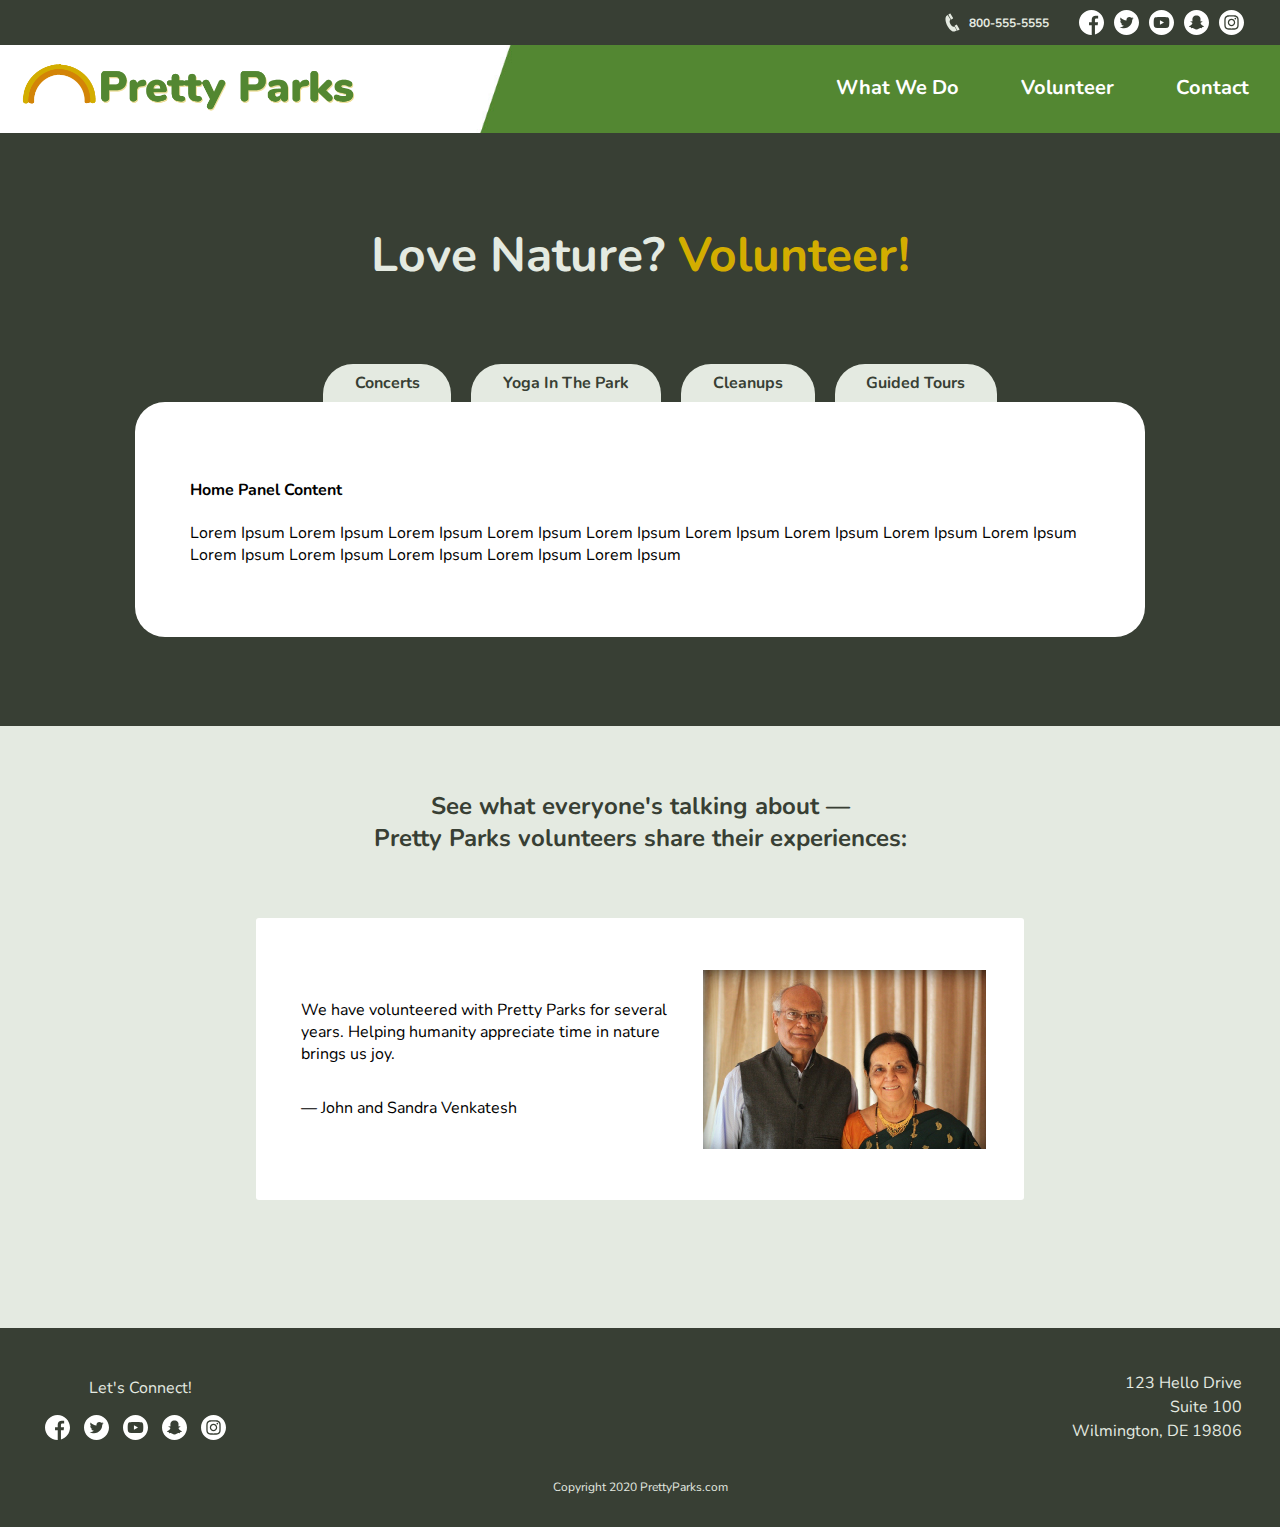
==== volunteer.html @ 2618a5c3 "Add media queries to all pages" ====
<!DOCTYPE html>
<html lang="en">
  <head>
    <!-- Required Meta Tags and Title-->
    <meta charset="utf-8">
    <meta name="viewport" content="width=device-width, initial-scale=1, shrink-to-fit=no">
    <meta name="description" content="width=device-width, initial-scale=1, shrink-to-fit=no">
    <!-- CSS -->
    <link rel="stylesheet" href="css/main.css">
    <!-- Google Font Goes here -->
    <link href="https://fonts.googleapis.com/css2?family=Nunito:wght@400;700&display=swap" rel="stylesheet">
    <title>Pretty Parks | Volunteer</title>
  </head>
  <body>
    <div class="top-bar">
      <div class="top-bar-div">
        <img class="top-phone-icon" src="images/phone-icon.svg" alt="telephone">
        <p>800-555-5555</p>
        <div class="social-icons">
          <img class="social-img" src="images/facebook.svg" alt="facebook">
          <img class="social-img" src="images/twitter.svg" alt="twitter">
          <img class="social-img" src="images/youtube.svg" alt="youtube">
          <img class="social-img" src="images/snapchat.svg" alt="snapchat">
          <img class="social-img" src="images/instagram.svg" alt="instagram">
        </div>
      </div>
    </div>
    <header class="green-white-header">
      <a href="index.html"><img class="logo" src="images/Pretty-Parks-Logo.png"></a>
          <nav>
            <button class="hamburger" id="hamburger">
              <img src="images/hamburger-img.png">
            </button>
            <ul class="nav-ul" id="nav-ul">
              <li><a href="what-we-do.html">What We Do</a></li>
              <li><a href="volunteer.html">Volunteer</a></li>
              <li><a href="#">Contact</a></li>
            </ul>
          </nav>
  </header>
   
   <main>
     <div>
     <section class="volunteer-section">
      <h1>Love Nature? <span class="volunteer-yellow-span">Volunteer!</span></h1>
        <ul id="nav-tab" class="nav">
          <li><a href="#concerts">Concerts</a></li>
          <li><a href="#yoga-in-the-park">Yoga In The Park</a></li>
          <li><a href="#cleanups">Cleanups</a></li>
          <li><a href="#guided-tours">Guided Tours</a></li>
        </ul>
        <div class="container">
          <div class="tab-content">
            <div class="tab-pane active" id="home">
              <h4>Home Panel Content</h4>
              <p>Lorem Ipsum Lorem Ipsum Lorem Ipsum Lorem Ipsum Lorem Ipsum Lorem Ipsum Lorem Ipsum Lorem
                Ipsum Lorem Ipsum Lorem Ipsum Lorem Ipsum Lorem Ipsum Lorem Ipsum Lorem Ipsum</p>
            </div>
          <div class="tab-content"></div>
            <div class="tab-pane" id="concerts">
              <h4>Home Panel Content</h4>
              <p>Lorem Ipsum Lorem Ipsum Lorem Ipsum Lorem Ipsum Lorem Ipsum Lorem Ipsum Lorem Ipsum Lorem
                Ipsum Lorem Ipsum Lorem Ipsum Lorem Ipsum Lorem Ipsum Lorem Ipsum Lorem Ipsum</p>
            </div>
          <div class="tab-pane" id="yoga-in-the-park">
            <h4>Home Panel Content</h4>
            <p>Lorem Ipsum Lorem Ipsum Lorem Ipsum Lorem Ipsum Lorem Ipsum Lorem Ipsum Lorem Ipsum Lorem
              Lorem Ipsum Lorem Ipsum Lorem Ipsum Lorem Ipsum Lorem Ipsum Lorem Ipsum Lorem Ipsum Lorem Ipsum
            </p>
          </div>
          <div class="tab-pane" id="cleanups">
            <h4>Home Panel Content</h4>
            <p>Lorem Ipsum Lorem Ipsum Lorem Ipsum Lorem Ipsum Lorem Ipsum Lorem Ipsum Lorem Ipsum Lorem Ipsum
              Lorem Ipsum Lorem Ipsum Lorem Ipsum Lorem Ipsum Lorem Ipsum Lorem Ipsum
            </p>
          </div>
          <div class="tab-pane" id="guided-tour">
            <h4>Home Panel Content</h4>
            <p>Lorem Ipsum Lorem Ipsum Lorem Ipsum Lorem Ipsum Lorem Ipsum Lorem Ipsum Lorem Ipsum Lorem Ipsum
              Lorem Ipsum Lorem Ipsum Lorem Ipsum Lorem Ipsum Lorem Ipsum Lorem Ipsum
            </p>
          </div>
        </div>
    </section>
    <section class="volunteer-quote-section">
      <h2>See what everyone's talking about —</br>Pretty Parks volunteers share their experiences:</h2>
      <div class="around-quote-div">
      <div class="quote-div">
        <div class="quote-div-inside">
        <p>We have volunteered with Pretty Parks for several years. Helping humanity appreciate time in nature brings us joy. 
        </p>
        <p class="quote-byline">— John and Sandra Venkatesh</p>
        </div>
        <img src="images/couple.jpg" alt="">
      </div>
     </div>
    </section>

  </main>

    <footer>
      <div class="footer-divs">
        <div class="footer-left-div">
          <p>Let's Connect!</p>
          <div class="social-icons-footer">
          <img class="social-img" src="images/facebook.svg" alt="facebook">
          <img class="social-img" src="images/twitter.svg" alt="twitter">
          <img class="social-img" src="images/youtube.svg" alt="youtube">
          <img class="social-img" src="images/snapchat.svg" alt="snapchat">
          <img class="social-img" src="images/instagram.svg" alt="instagram">
        </div>
      </div>
        <div class="footer-right-div">
          <p>123 Hello Drive</p>
          <p>Suite 100</p>
          <p>Wilmington, DE 19806</p>
        </div>
      </div>
        <p class="bottom-p-footer">Copyright 2020 PrettyParks.com</p>
    </footer>
    <!--JS Script-->
    <script src="main.js"></script>
  </body> 
</html>
---- css/main.css ----
.button-primary {
  background-color: #d38407;
  padding: 20px;
  color: #ffffff;
}
* {
  font-family: 'Nunito', sans-serif;
}
button-primary {
  background-color: #d38407;
  padding: 20px;
  color: #ffffff;
  background: #383f34;
  padding: 10px 30px;
  border-radius: 3px;
  color: #fff;
  text-decoration: none;
}
button-primary:hover {
  background-color: #d3ad00;
}
.top-phone-icon {
  max-width: 15px;
  padding-right: .75%;
}
header {
  background-color: #ffffff;
  max-width: 100%;
  position: relative;
  display: -webkit-box;
  display: -ms-flexbox;
  display: flex;
}
.top-bar {
  background-color: #383f34;
  padding: 10px 0px;
  width: 100%;
}
.top-bar-div p {
  color: #e4eae1;
  margin: 0%;
  padding-right: 30px;
  padding: 5px, 100px, 0px, 0px;
  padding-top: 5px;
  font-size: .75rem;
  font-weight: bold;
}
.green-white-header nav ul li a {
  color: #fff;
  text-decoration: none;
  font-weight: bold;
  font-size: 1.25rem;
}
body {
  position: relative;
  display: -webkit-box;
  display: -ms-flexbox;
  display: flex;
  -webkit-box-orient: vertical;
  -webkit-box-direction: normal;
      -ms-flex-direction: column;
          flex-direction: column;
  min-height: 100vh;
  margin: 0px;
  max-width: 100%;
  background-color: #e4eae1;
}
nav ul {
  display: -webkit-box;
  display: -ms-flexbox;
  display: flex;
  list-style-type: none;
}
nav ul li {
  margin: 0% 5%;
}
/*nav ul li {
    display: inline-block;
    margin-left:70px;
    color: @white;
}*/
main {
  -webkit-box-flex: 1;
      -ms-flex: 1;
          flex: 1;
  max-width: 100%;
}
.what-we-do-main {
  max-width: 1700px;
  margin: auto;
}
.home-section p {
  font-size: 1.25rem;
  margin: 0% 30%;
}
.home-hero {
  background-image: url("../images/walking.jpg");
  background-size: cover;
  background-position: center;
  background-repeat: no-repeat;
  height: 650px;
  position: relative;
}
.home-hero-overlay-message {
  background-color: rgba(255, 255, 255, 0.5);
  position: absolute;
  padding: 1% 4.5%;
  top: 15%;
  right: 4%;
  border-radius: 2px;
}
.home-icon-p {
  font-size: 2.25rem;
  font-weight: bold;
}
.quote {
  padding: .5% .0% 0%;
  text-align: center;
  font-size: 1.5rem;
  font-weight: bold;
}
.quote-by-line {
  font-size: 1.25rem;
  font-weight: bold;
  background-color: #d3ad00;
  padding: 3px;
  float: right;
  text-align: center;
  margin-right: 15px;
  margin-bottom: 5px;
}
.home-section {
  margin: 4% 0%;
  text-align: center;
}
.cover-overlay-hero {
  background: #d3ad00;
  opacity: .1;
  position: absolute;
}
.social-icons {
  display: -webkit-box;
  display: -ms-flexbox;
  display: flex;
}
.social-img {
  margin-right: 10px;
  max-width: 25px;
}
footer {
  background-color: #383f34;
  padding: 20px 0px;
  width: 100%;
}
.footer-right-div p {
  line-height: .5rem;
}
.bottom-p-footer {
  bottom: 10px;
  text-align: center;
  color: #e4eae1;
  font-size: .75rem;
}
.what-we-do-page-section {
  position: relative;
  height: 650px;
}
.what-we-do-page-section h2 {
  color: #ffffff;
  font-size: 2.5rem;
}
.what-we-do-page-section-amanda {
  height: 900px;
  position: relative;
  background-color: #538731;
}
.what-we-do-before-bottom-div-amanda {
  margin-bottom: 10%;
}
.what-we-do-page-section-amanda h2 {
  font-size: 2rem;
}
.what-we-do-page-section-amanda p {
  font-size: 1.12rem;
}
.green-overlapping-div h2 {
  font-size: 2rem;
  color: #383f34;
}
.what-we-do-hero {
  background-color: #E4EAE1;
  height: 550px;
  display: -webkit-box;
  display: -ms-flexbox;
  display: flex;
}
.what-we-do-hero-text p {
  margin-bottom: 8%;
}
.what-we-do-page-center-h2 {
  text-align: center;
  font-size: 2.25rem;
  padding: 5% 0%;
  background-color: #383f34;
  margin: 0;
  color: #ffffff;
}
.button-primary {
  background: #383f34;
  padding: 10px 30px;
  border-radius: 3px;
  color: #fff;
  text-decoration: none;
}
.what-we-do-hero-text h1 {
  color: #383F34;
  font-size: 2.5rem;
  font-weight: bold;
  margin: 0;
}
.what-we-do-page-section {
  background-color: #383f34;
}
.inside-overlapping-div {
  display: -webkit-box;
  display: -ms-flexbox;
  display: flex;
}
.what-we-do-hero-text p {
  font-size: 1.5rem;
  color: #538731;
}
#more {
  display: none;
}
button {
  background: #383f34;
  padding: 10px 30px;
  border-radius: 3px;
  color: #fff;
  text-decoration: none;
}
@media (min-width: 320px) {
  .top-bar-div {
    float: none;
    padding-right: 0%;
    display: -webkit-box;
    display: -ms-flexbox;
    display: flex;
    -webkit-box-pack: center;
        -ms-flex-pack: center;
            justify-content: center;
  }
  .logo {
    padding-left: 10px;
    margin-left: 2px;
    max-width: 200px;
    padding-top: 10px;
  }
  .hamburger {
    display: block;
    background-color: transparent;
    border: 0;
    color: #ffffff;
    font-size: 15px;
    cursor: pointer;
    float: right;
  }
  .hamburger:focus {
    outline: none;
  }
  nav {
    display: -webkit-box;
    display: -ms-flexbox;
    display: flex;
    -ms-flex-wrap: wrap;
        flex-wrap: wrap;
    -webkit-box-pack: end;
        -ms-flex-pack: end;
            justify-content: flex-end;
    margin-left: 20%;
    margin-top: 1%;
    width: 70%;
  }
  .footer-divs {
    display: -webkit-box;
    display: -ms-flexbox;
    display: flex;
    -ms-flex-wrap: wrap;
        flex-wrap: wrap;
    -webkit-box-pack: center;
        -ms-flex-pack: center;
            justify-content: center;
  }
  .footer-left-div {
    text-align: center;
    color: #e4eae1;
    padding: 1% 1%;
    width: 100%;
  }
  .footer-right-div {
    text-align: center;
    color: #e4eae1;
    padding: 1.2% 3%;
    width: 100%;
    -webkit-box-flex: 1;
        -ms-flex: 1;
            flex: 1;
  }
  .home-icons-div {
    display: -webkit-box;
    display: -ms-flexbox;
    display: flex;
    -ms-flex-wrap: wrap;
        flex-wrap: wrap;
    -ms-flex-pack: distribute;
        justify-content: space-around;
    margin: 5% 18%;
  }
  .white-breasted-bird-img {
    display: none;
  }
  .what-we-do-hero-text {
    float: none;
    padding: 8% 0% 8% 0%;
    width: 80%;
    text-align: center;
    margin: auto;
  }
  .jessica-img {
    position: relative;
    margin-left: 0%;
    max-width: 100%;
  }
  .green-overlapping-div {
    background-color: #e4eae1;
    width: 100%;
    float: none;
    position: relative;
    margin-left: 0%;
    margin-top: 0%;
    padding: 0%;
    border-radius: 0px;
    text-align: center;
  }
  .what-we-do-green-daisy {
    display: none;
  }
  .what-we-do-page-section p {
    text-align: center;
    font-size: 1.15rem;
    color: #383f34;
  }
  .amanda-img {
    position: relative;
    margin-left: 0%;
    margin-top: 0%;
    float: none;
    max-width: 100%;
  }
  .yellow-overlapping-div {
    background-color: #d3ad00;
    width: 100%;
    float: none;
    position: relative;
    margin-left: 0%;
    margin-top: 0%;
    padding: 0%;
    border-radius: 0px;
    text-align: center;
  }
  .what-we-do-yellow-daisy {
    display: none;
  }
  .nav-ul {
    display: none;
    width: 100%;
    -webkit-box-pack: end;
        -ms-flex-pack: end;
            justify-content: flex-end;
  }
  .nav-ul.show {
    text-decoration: none;
    width: 100%;
  }
  .nav-ul.show li {
    background: #538731;
    width: 100%;
  }
  .nav-ul.show li a {
    text-decoration: none;
    background: #538731;
  }
  .green-white-header {
    background-image: none;
  }
  .volunteer-section {
    background-color: #383f34;
    padding: 1% 7% 7% 7%;
  }
  .volunteer-section h1 {
    color: #e4eae1;
    padding: 4%;
    text-align: center;
    font-size: 3rem;
  }
  .volunteer-yellow-span {
    color: #d3ad00;
  }
  .container {
    margin-top: 10%;
    max-width: 900px;
    margin: 0 auto;
    background-color: #fff;
    padding: 5%;
    border-radius: 30px;
  }
  .volunteer-quote-section {
    background-color: #e4eae1;
  }
  .volunteer-quote-section h2 {
    padding: 5% 10% 5% 10%;
    text-align: center;
    color: #383f34;
    margin: 0%;
  }
  .around-quote-div {
    position: relative;
    padding-bottom: 10%;
  }
  .quote-div {
    background-color: #fff;
    border-radius: 3px;
    padding: 4% 3%;
    text-align: left;
    display: -webkit-box;
    display: -ms-flexbox;
    display: flex;
    margin: 0% 20%;
    position: relative;
  }
  .quote-div-inside {
    padding: 2% 3% 1% 1%;
  }
  .quote-byline {
    float: left;
  }
  #nav-tab {
    display: -webkit-box;
    display: -ms-flexbox;
    display: flex;
    -webkit-box-pack: center;
        -ms-flex-pack: center;
            justify-content: center;
    margin: auto;
    text-align: center;
  }
  #nav-tab li {
    background-color: #e4eae1;
    padding: .75% 3%;
    border-radius: 30px 30px 0px 0px;
    margin: 0px 10px;
    text-decoration: none;
    list-style-type: none;
  }
  #nav-tab li a {
    text-decoration: none;
    text-align: center;
    font-size: 1rem;
    color: #383f34;
    font-weight: bold;
  }
  .nav .active a {
    border-bottom: 1px solid slateblue;
  }
  .nav .active a:hover {
    border-color: transparent;
    background: slateblue;
    color: white;
  }
  .tab-pane {
    display: none;
  }
  .tab-pane.active {
    display: block;
  }
  #tabbed-content li {
    display: inline-block;
    padding: 10px 14px;
    background: #ddd;
    border-radius: 4px;
    cursor: pointer;
    margin-right: 10px;
  }
  #tabbed-content .panel {
    display: none;
    border: 1px solid #ddd;
    padding: 0 10px;
    border-radius: 4px;
  }
  #tabbed-content .panel.active {
    display: block;
  }
}
@media (min-width: 415px) {
  .top-bar-div {
    padding-right: 2%;
    display: -webkit-box;
    display: -ms-flexbox;
    display: flex;
    -webkit-box-pack: end;
        -ms-flex-pack: end;
            justify-content: flex-end;
  }
}
@media (min-width: 768px) {
  .home-icons-div {
    -ms-flex-wrap: nowrap;
        flex-wrap: nowrap;
    margin: 5% 2%;
  }
}
@media (min-width: 1024px) {
  .footer-divs {
    -ms-flex-wrap: no-wrap;
        flex-wrap: no-wrap;
  }
  .footer-left-div {
    width: 20%;
  }
  .footer-right-div {
    text-align: right;
    width: 30%;
  }
  .logo {
    max-width: 350px;
    padding-top: 0px;
  }
  .hamburger {
    display: none;
  }
  nav {
    -webkit-box-pack: justify;
        -ms-flex-pack: justify;
            justify-content: space-between;
  }
  .nav-ul {
    display: -webkit-box;
    display: -ms-flexbox;
    display: flex;
  }
  .jessica-img {
    position: absolute;
    margin-left: 5%;
    max-width: 60%;
  }
  .green-overlapping-div {
    width: 40%;
    float: right;
    position: absolute;
    margin-left: 45%;
    margin-top: 6%;
    padding: 2%;
    border-radius: 1px;
    text-align: left;
  }
  .what-we-do-green-daisy {
    display: block;
  }
  .what-we-do-page-section p {
    text-align: left;
  }
  .amanda-img {
    position: absolute;
    margin-left: 32%;
    margin-top: 7%;
    float: right;
    max-width: 60%;
  }
  .yellow-overlapping-div {
    width: 40%;
    float: left;
    position: absolute;
    margin-left: 10%;
    margin-top: 12%;
    padding: 2%;
    border-radius: 2px;
    text-align: left;
  }
  .what-we-do-yellow-daisy {
    display: block;
  }
  .green-white-header {
    background-image: url("../images/green-white-header.jpg");
    background-size: cover;
  }
}
@media (min-width: 1100px) {
  .white-breasted-bird-img {
    float: right;
    max-height: 550px;
    display: block;
  }
  .what-we-do-hero-text {
    float: left;
    padding: 8% 0% 8% 5%;
    max-width: 100%;
    text-align: left;
    margin: 0;
  }
}
@media (min-width: 1200px) {
  .home-icons-div {
    margin: 5% 12%;
  }
}
@media (min-width: 1300px) {
  .home-icons-div {
    margin: 5% 16%;
  }
  .what-we-do-before-bottom-div-jessica {
    background-color: #383f34;
  }
  .what-we-do-before-bottom-div-amanda {
    background-color: #538731;
  }
  .what-we-do-bottom-div {
    max-width: 80%;
    margin: auto;
  }
}
@media (min-width: 1614px) {
  .white-breasted-bird-img {
    float: right;
    max-height: 550px;
    display: block;
  }
  .what-we-do-hero-text {
    padding: 8% 20% 8% 10%;
  }
}
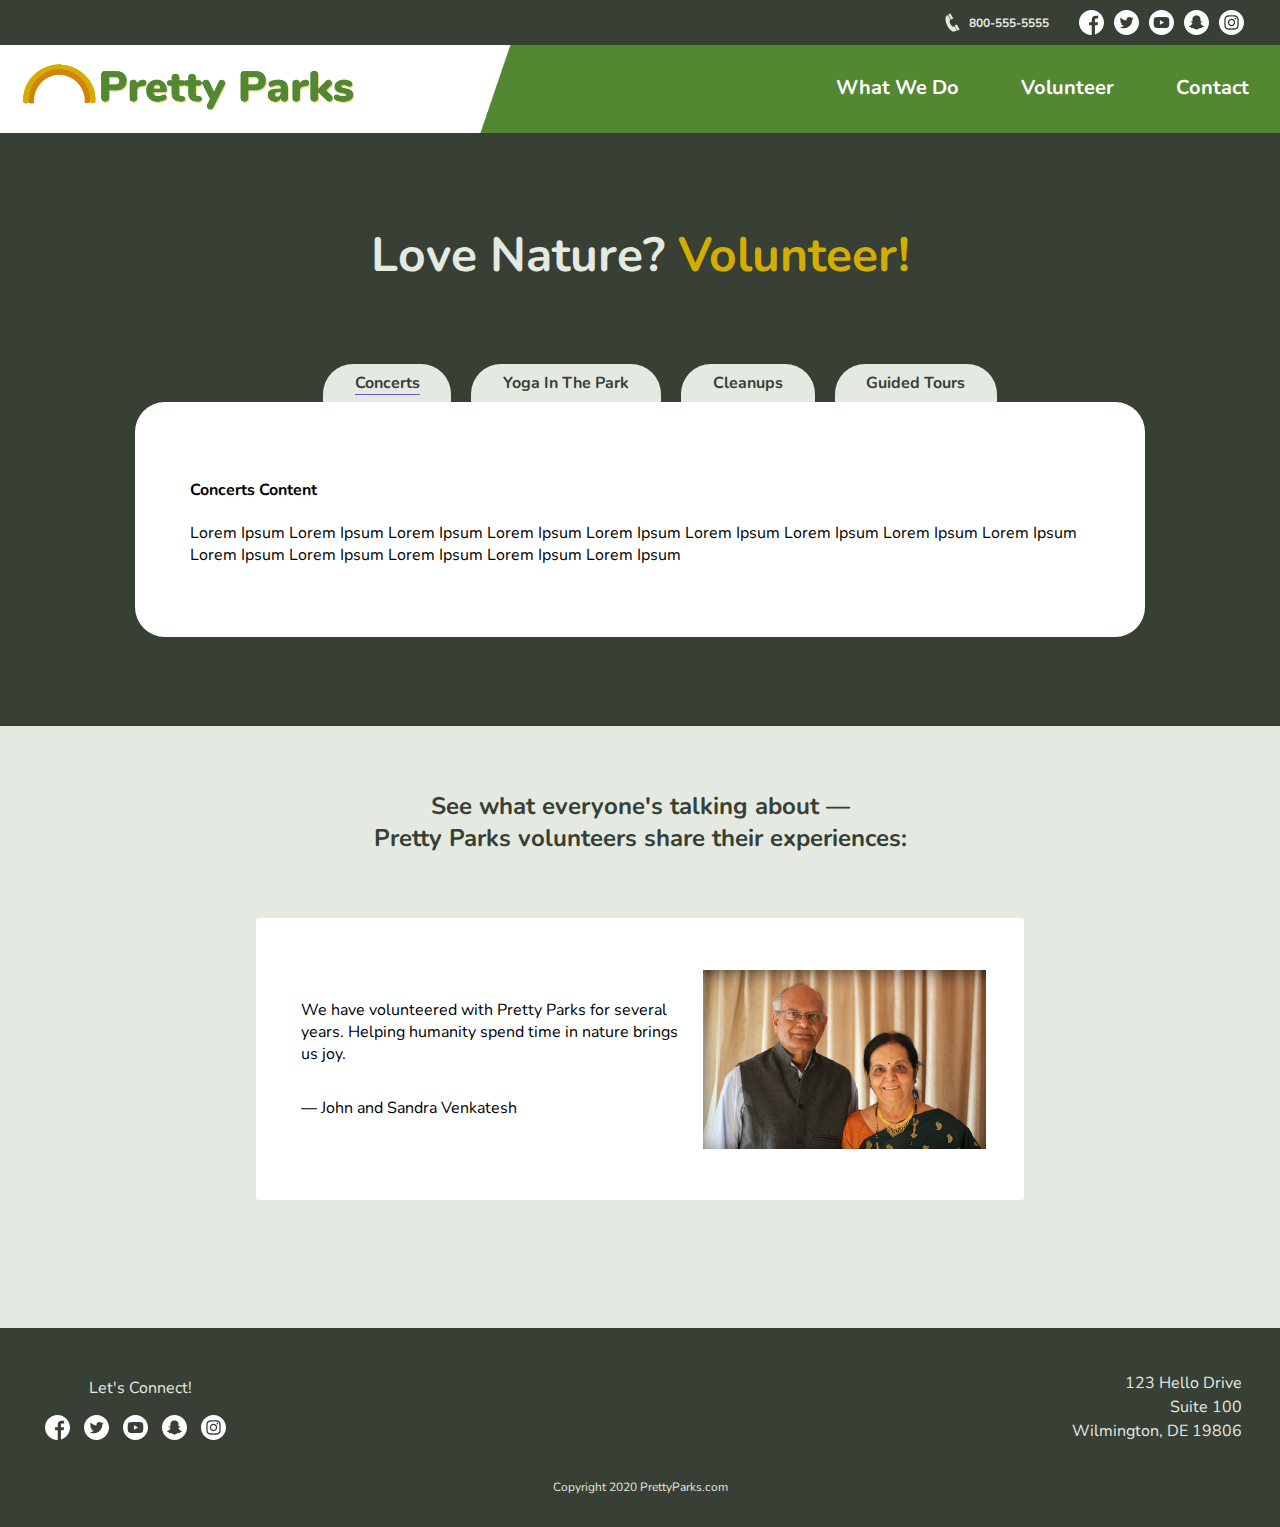
==== commit 63b4a26a: "Add tabbed content UI to Volunteer page" ====
--- a/volunteer.html
+++ b/volunteer.html
@@ -43,51 +43,46 @@
      <div>
      <section class="volunteer-section">
       <h1>Love Nature? <span class="volunteer-yellow-span">Volunteer!</span></h1>
+        <!-- Tabbed Content Start -->
         <ul id="nav-tab" class="nav">
-          <li><a href="#concerts">Concerts</a></li>
-          <li><a href="#yoga-in-the-park">Yoga In The Park</a></li>
+          <li class="active"><a href="#concerts">Concerts</a></li>
+          <li><a href="#yoga">Yoga In The Park</a></li>
           <li><a href="#cleanups">Cleanups</a></li>
-          <li><a href="#guided-tours">Guided Tours</a></li>
+          <li><a href="#guidedtours">Guided Tours</a></li>
         </ul>
         <div class="container">
-          <div class="tab-content">
-            <div class="tab-pane active" id="home">
-              <h4>Home Panel Content</h4>
+            <div class="tab-pane active" id="concerts">
+              <h4>Concerts Content</h4>
               <p>Lorem Ipsum Lorem Ipsum Lorem Ipsum Lorem Ipsum Lorem Ipsum Lorem Ipsum Lorem Ipsum Lorem
                 Ipsum Lorem Ipsum Lorem Ipsum Lorem Ipsum Lorem Ipsum Lorem Ipsum Lorem Ipsum</p>
             </div>
-          <div class="tab-content"></div>
-            <div class="tab-pane" id="concerts">
-              <h4>Home Panel Content</h4>
+            <div class="tab-pane" id="yoga">
+              <h4>Yoga Content</h4>
               <p>Lorem Ipsum Lorem Ipsum Lorem Ipsum Lorem Ipsum Lorem Ipsum Lorem Ipsum Lorem Ipsum Lorem
                 Ipsum Lorem Ipsum Lorem Ipsum Lorem Ipsum Lorem Ipsum Lorem Ipsum Lorem Ipsum</p>
             </div>
-          <div class="tab-pane" id="yoga-in-the-park">
-            <h4>Home Panel Content</h4>
+          <div class="tab-pane" id="cleanups">
+            <h4>Cleanups Content</h4>
             <p>Lorem Ipsum Lorem Ipsum Lorem Ipsum Lorem Ipsum Lorem Ipsum Lorem Ipsum Lorem Ipsum Lorem
               Lorem Ipsum Lorem Ipsum Lorem Ipsum Lorem Ipsum Lorem Ipsum Lorem Ipsum Lorem Ipsum Lorem Ipsum
             </p>
           </div>
-          <div class="tab-pane" id="cleanups">
-            <h4>Home Panel Content</h4>
-            <p>Lorem Ipsum Lorem Ipsum Lorem Ipsum Lorem Ipsum Lorem Ipsum Lorem Ipsum Lorem Ipsum Lorem Ipsum
-              Lorem Ipsum Lorem Ipsum Lorem Ipsum Lorem Ipsum Lorem Ipsum Lorem Ipsum
-            </p>
-          </div>
-          <div class="tab-pane" id="guided-tour">
-            <h4>Home Panel Content</h4>
+          <div class="tab-pane" id="guidedtours">
+            <h4>Guided Tour Content</h4>
             <p>Lorem Ipsum Lorem Ipsum Lorem Ipsum Lorem Ipsum Lorem Ipsum Lorem Ipsum Lorem Ipsum Lorem Ipsum
               Lorem Ipsum Lorem Ipsum Lorem Ipsum Lorem Ipsum Lorem Ipsum Lorem Ipsum
             </p>
           </div>
         </div>
     </section>
+    <!-- Tabbed Content End -->
+
     <section class="volunteer-quote-section">
       <h2>See what everyone's talking about —</br>Pretty Parks volunteers share their experiences:</h2>
       <div class="around-quote-div">
       <div class="quote-div">
         <div class="quote-div-inside">
-        <p>We have volunteered with Pretty Parks for several years. Helping humanity appreciate time in nature brings us joy. 
+        <p>We have volunteered with Pretty Parks for several years. Helping humanity spend time in nature brings us joy. 
         </p>
         <p class="quote-byline">— John and Sandra Venkatesh</p>
         </div>
--- a/css/main.css
+++ b/css/main.css
@@ -74,11 +74,6 @@
 nav ul li {
   margin: 0% 5%;
 }
-/*nav ul li {
-    display: inline-block;
-    margin-left:70px;
-    color: @white;
-}*/
 main {
   -webkit-box-flex: 1;
       -ms-flex: 1;
@@ -176,6 +171,7 @@
 }
 .what-we-do-before-bottom-div-amanda {
   margin-bottom: 10%;
+  margin-top: 5%;
 }
 .what-we-do-page-section-amanda h2 {
   font-size: 2rem;
@@ -239,6 +235,12 @@
   border-radius: 3px;
   color: #fff;
   text-decoration: none;
+}
+.tab-pane {
+  display: none;
+}
+.tab-pane.active {
+  display: block;
 }
 @media (min-width: 320px) {
   .top-bar-div {
@@ -382,6 +384,7 @@
   .nav-ul.show {
     text-decoration: none;
     width: 100%;
+    display: block;
   }
   .nav-ul.show li {
     background: #538731;
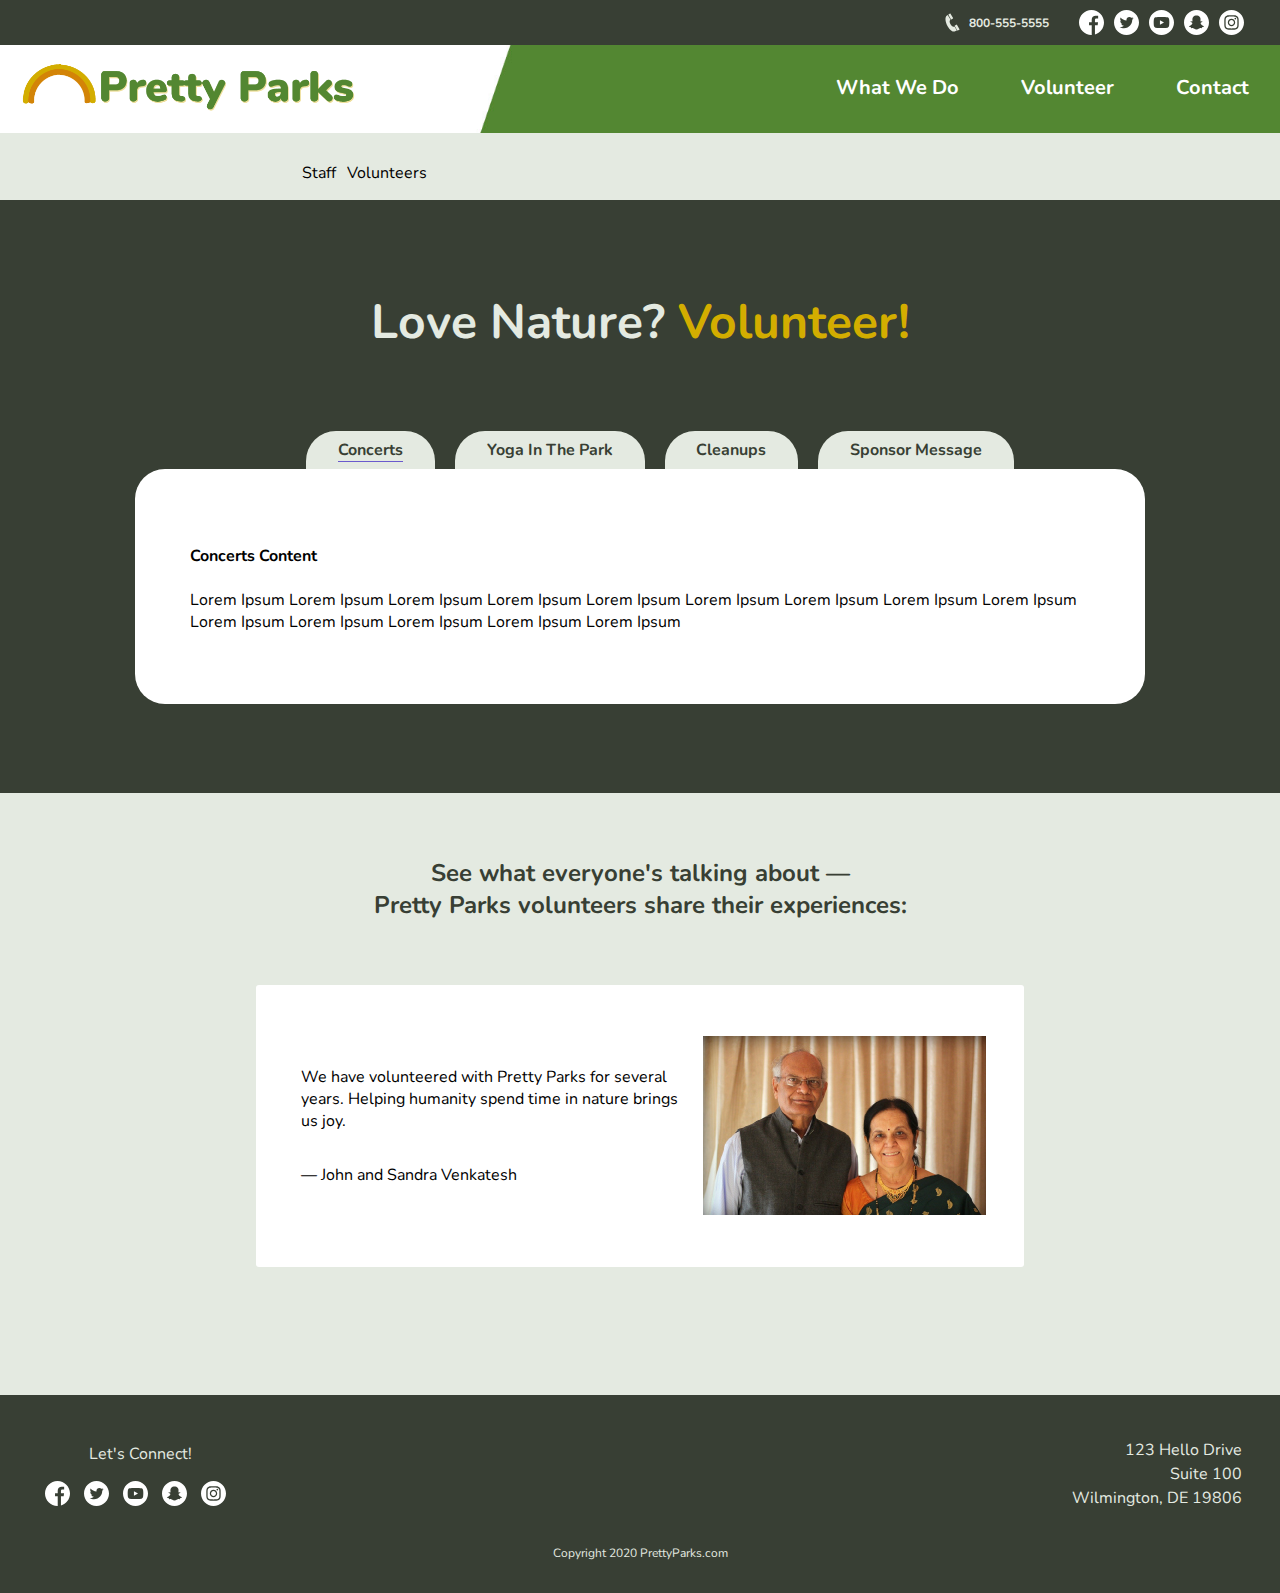
==== commit a7555365: "Add API joke generator and tabbed content functionality" ====
--- a/volunteer.html
+++ b/volunteer.html
@@ -38,17 +38,23 @@
             </ul>
           </nav>
   </header>
-   
+  <nav clas="js-nav">
+    <ul>
+      <li>Staff</li>
+      <li>Volunteers</li>
+    </ul>
+  </nav>
    <main>
      <div>
      <section class="volunteer-section">
       <h1>Love Nature? <span class="volunteer-yellow-span">Volunteer!</span></h1>
-        <!-- Tabbed Content Start -->
+
+    <!-- Tabbed Content Start -->
         <ul id="nav-tab" class="nav">
-          <li class="active"><a href="#concerts">Concerts</a></li>
-          <li><a href="#yoga">Yoga In The Park</a></li>
-          <li><a href="#cleanups">Cleanups</a></li>
-          <li><a href="#guidedtours">Guided Tours</a></li>
+          <li class="active concerts"><a href="#">Concerts</a></li>
+          <li class="yoga"><a href="#">Yoga In The Park</a></li>
+          <li class="cleanups"><a href="#">Cleanups</a></li>
+          <li class="sponsor"><a href="#">Sponsor Message</a></li>
         </ul>
         <div class="container">
             <div class="tab-pane active" id="concerts">
@@ -67,11 +73,16 @@
               Lorem Ipsum Lorem Ipsum Lorem Ipsum Lorem Ipsum Lorem Ipsum Lorem Ipsum Lorem Ipsum Lorem Ipsum
             </p>
           </div>
-          <div class="tab-pane" id="guidedtours">
-            <h4>Guided Tour Content</h4>
-            <p>Lorem Ipsum Lorem Ipsum Lorem Ipsum Lorem Ipsum Lorem Ipsum Lorem Ipsum Lorem Ipsum Lorem Ipsum
-              Lorem Ipsum Lorem Ipsum Lorem Ipsum Lorem Ipsum Lorem Ipsum Lorem Ipsum
-            </p>
+          <div class="tab-pane" id="sponsor">
+            <h4>Message From Our Sponsor</h4>
+            <p>"Throughout my life, the best times were always spent in nature. While filming Walker Texas Ranger for eight years, I found
+              relaxation and peace at national parks. If it weren't for nature and wildlife, my success would have taken a hit instead of bad guys on the show. I hope you find as much enjoyment as I have. Remember, life is short and meant to be fun! Click 
+              the button below for a Chuck Norris joke or two. Then, have a happy day!"</p>
+            <figure><img src="images/chucknorris.png">
+              <figcaption>Chuck Norris, Pretty Parks Sponsor</figcaption>
+            </figure>  
+            <p id="chuck-norris-joke"></p>
+            <button id="generate-joke-button">Get Joke</button>
           </div>
         </div>
     </section>
@@ -90,7 +101,6 @@
       </div>
      </div>
     </section>
-
   </main>
 
     <footer>
--- a/css/main.css
+++ b/css/main.css
@@ -226,7 +226,7 @@
   font-size: 1.5rem;
   color: #538731;
 }
-#more {
+.more {
   display: none;
 }
 button {
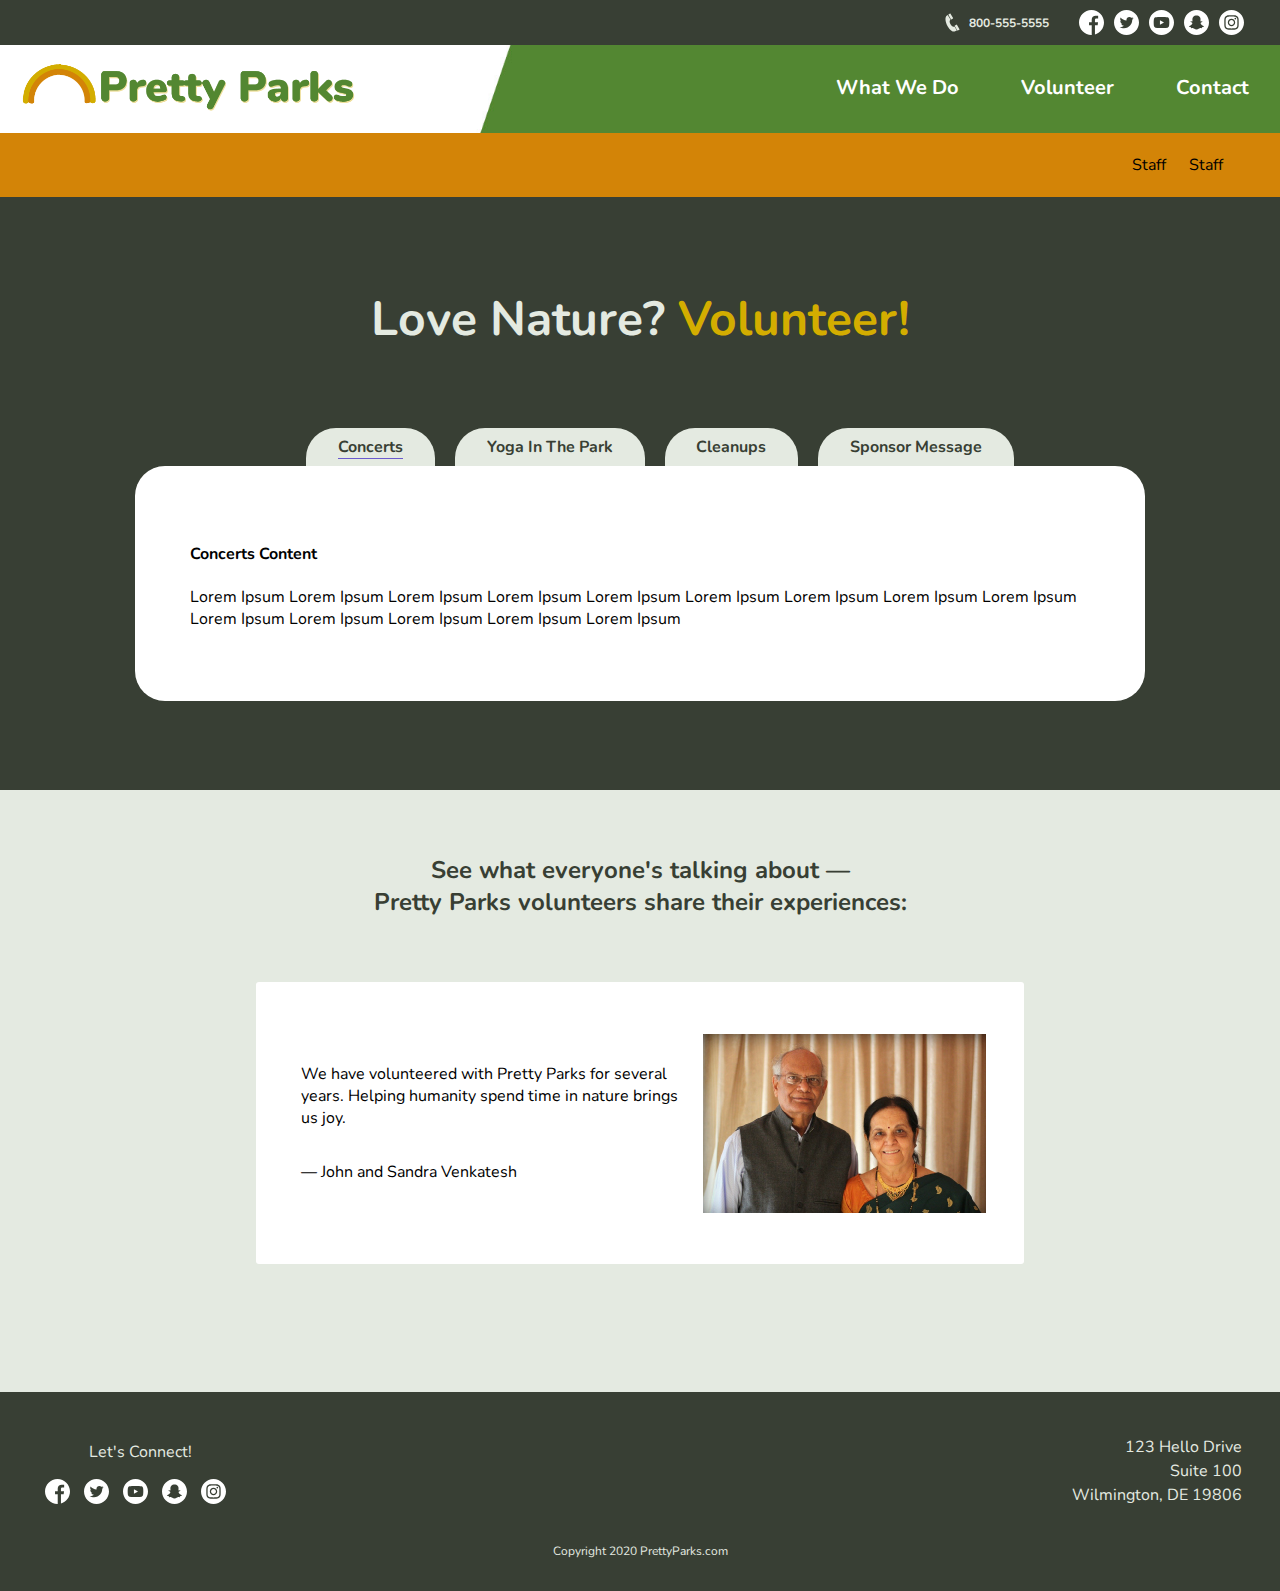
==== commit 736c8e93: "Add JS nav dropdown" ====
--- a/volunteer.html
+++ b/volunteer.html
@@ -27,7 +27,7 @@
     </div>
     <header class="green-white-header">
       <a href="index.html"><img class="logo" src="images/Pretty-Parks-Logo.png"></a>
-          <nav>
+          <nav class="nav-menu">
             <button class="hamburger" id="hamburger">
               <img src="images/hamburger-img.png">
             </button>
@@ -38,10 +38,28 @@
             </ul>
           </nav>
   </header>
-  <nav clas="js-nav">
+  <nav class="volunteer-nav">
     <ul>
-      <li>Staff</li>
-      <li>Volunteers</li>
+      <li class="nav-link">
+        <span>Staff</span>
+        <div class="dropdown condensed">
+          <ul>
+            <li>Link</li>
+            <li>Link</li>
+            <li>Link</li>
+          </ul>
+        </div>
+      </li>
+      <li class="nav-link">
+        <span>Staff</span>
+        <div class="dropdown condensed">
+          <ul>
+            <li>Link</li>
+            <li>Link</li>
+            <li>Link</li>
+          </ul>
+        </div>
+      </li>
     </ul>
   </nav>
    <main>
--- a/css/main.css
+++ b/css/main.css
@@ -65,13 +65,13 @@
   max-width: 100%;
   background-color: #e4eae1;
 }
-nav ul {
+.nav-menu ul {
   display: -webkit-box;
   display: -ms-flexbox;
   display: flex;
   list-style-type: none;
 }
-nav ul li {
+.nav-menu ul li {
   margin: 0% 5%;
 }
 main {
@@ -271,7 +271,7 @@
   .hamburger:focus {
     outline: none;
   }
-  nav {
+  .nav-menu {
     display: -webkit-box;
     display: -ms-flexbox;
     display: flex;
@@ -397,6 +397,55 @@
   .green-white-header {
     background-image: none;
   }
+  .volunteer-nav {
+    background-color: #d38407;
+    width: 100%;
+    padding: 5px;
+  }
+  .volunteer-nav ul {
+    display: -webkit-box;
+    display: -ms-flexbox;
+    display: flex;
+    margin-left: 84%;
+    list-style-type: none;
+  }
+  .volunteer-nav ul li {
+    padding: 0% 7%;
+  }
+  /*JS Dropdown Nav Starts*/
+  volunteer-nav ul {
+    display: -webkit-box;
+    display: -ms-flexbox;
+    display: flex;
+    padding: 0;
+    border: 2px solid #333;
+  }
+  .dropdown ul {
+    -webkit-box-orient: vertical;
+    -webkit-box-direction: normal;
+        -ms-flex-direction: column;
+            flex-direction: column;
+    background-color: #333;
+    color: #fff;
+    text-align: center;
+  }
+  .condensed {
+    display: none;
+  }
+  .show {
+    display: block;
+  }
+  volunteer-nav ul li {
+    list-style-type: none;
+    width: 25%;
+    height: 30px;
+    text-align: center;
+    border: 2px solid #333;
+  }
+  .dropdown ul li {
+    width: 100%;
+  }
+  /*JS Dropdown Nav Ends*/
   .volunteer-section {
     background-color: #383f34;
     padding: 1% 7% 7% 7%;
@@ -542,7 +591,7 @@
   .hamburger {
     display: none;
   }
-  nav {
+  .nav-menu {
     -webkit-box-pack: justify;
         -ms-flex-pack: justify;
             justify-content: space-between;
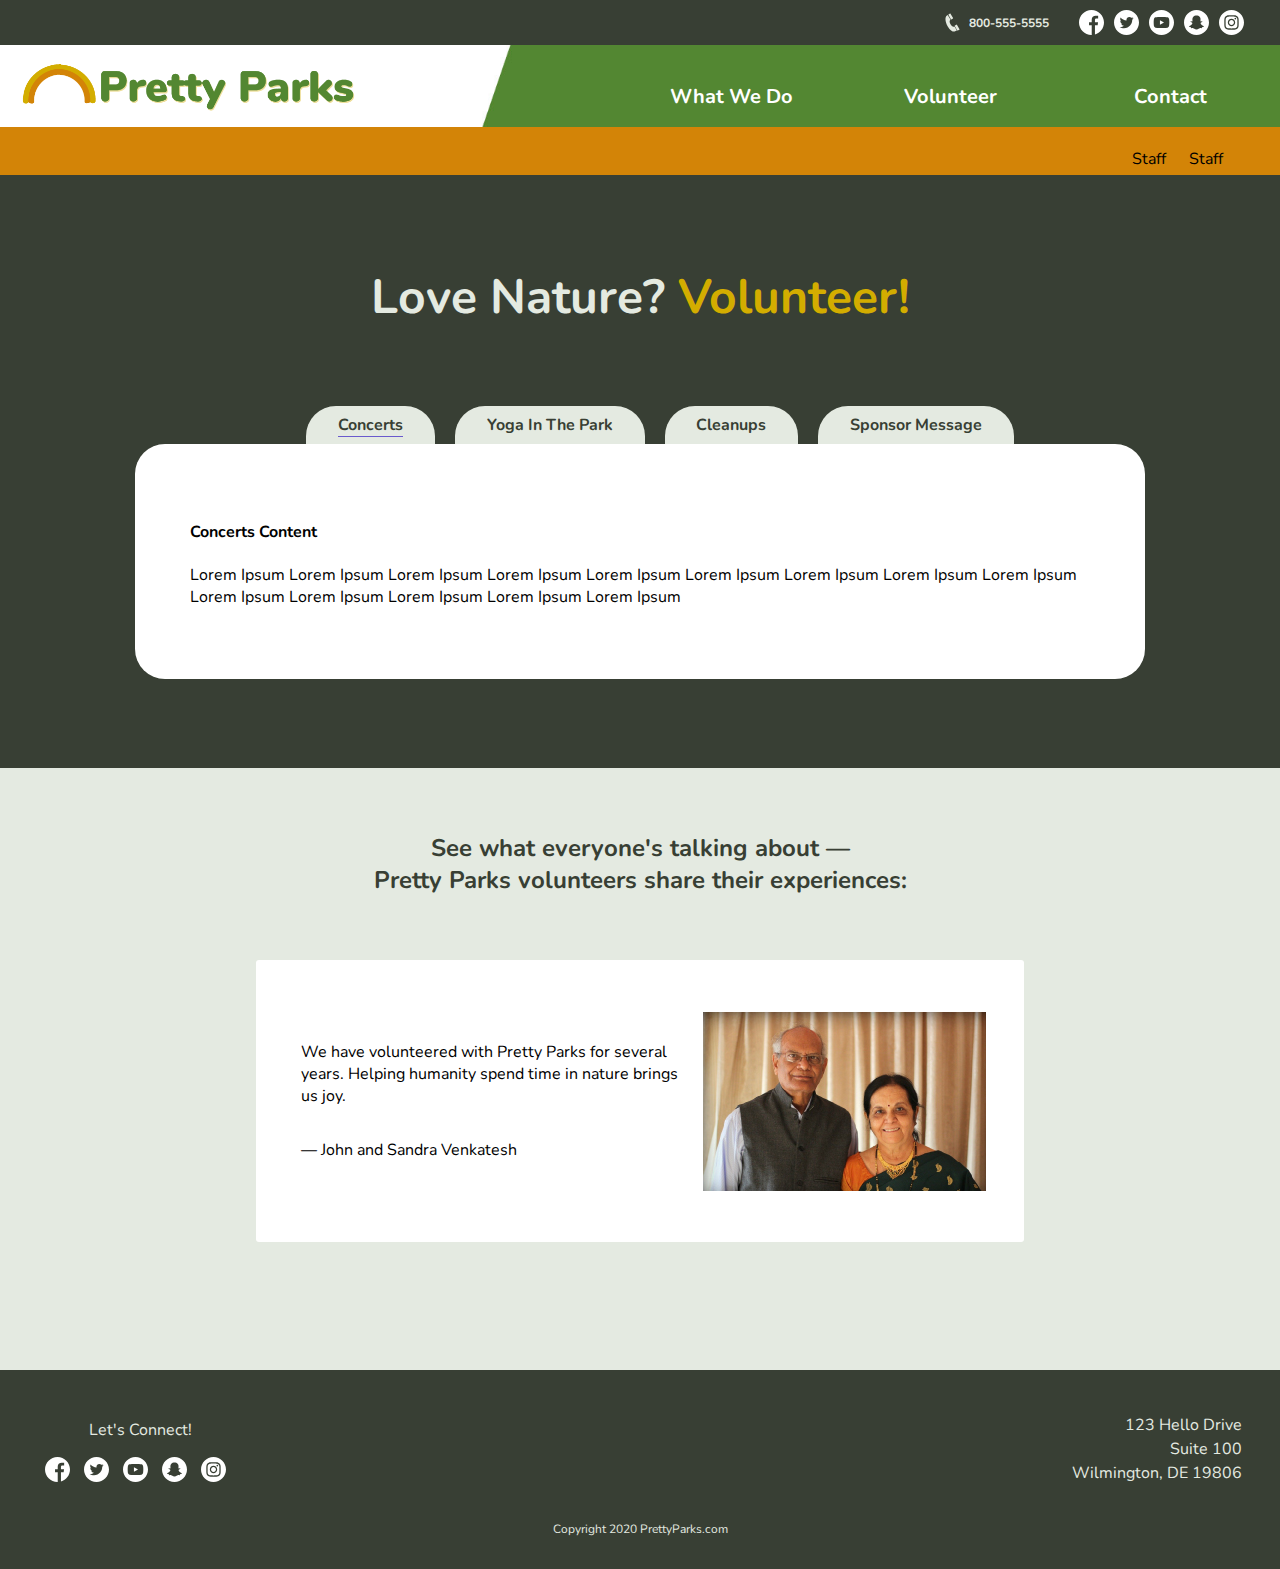
==== commit 66dda07b: "Add media query styling to What We Do page" ====
--- a/volunteer.html
+++ b/volunteer.html
@@ -27,6 +27,7 @@
     </div>
     <header class="green-white-header">
       <a href="index.html"><img class="logo" src="images/Pretty-Parks-Logo.png"></a>
+      <a href="index.html"><img class="mobile-logo" src="images/Pretty-Parks-Logo.png"></a>
           <nav class="nav-menu">
             <button class="hamburger" id="hamburger">
               <img src="images/hamburger-img.png">
--- a/css/main.css
+++ b/css/main.css
@@ -63,6 +63,8 @@
   min-height: 100vh;
   margin: 0px;
   max-width: 100%;
+}
+.body-what-we-do {
   background-color: #e4eae1;
 }
 .nav-menu ul {
@@ -71,9 +73,6 @@
   display: flex;
   list-style-type: none;
 }
-.nav-menu ul li {
-  margin: 0% 5%;
-}
 main {
   -webkit-box-flex: 1;
       -ms-flex: 1;
@@ -88,22 +87,6 @@
   font-size: 1.25rem;
   margin: 0% 30%;
 }
-.home-hero {
-  background-image: url("../images/walking.jpg");
-  background-size: cover;
-  background-position: center;
-  background-repeat: no-repeat;
-  height: 650px;
-  position: relative;
-}
-.home-hero-overlay-message {
-  background-color: rgba(255, 255, 255, 0.5);
-  position: absolute;
-  padding: 1% 4.5%;
-  top: 15%;
-  right: 4%;
-  border-radius: 2px;
-}
 .home-icon-p {
   font-size: 2.25rem;
   font-weight: bold;
@@ -118,11 +101,14 @@
   font-size: 1.25rem;
   font-weight: bold;
   background-color: #d3ad00;
-  padding: 3px;
+  padding: 5px 10px;
   float: right;
+  line-height: 1.75rem;
   text-align: center;
+  margin-bottom: 1px;
   margin-right: 15px;
-  margin-bottom: 5px;
+  border-radius: 2px;
+  margin-top: 0px;
 }
 .home-section {
   margin: 4% 0%;
@@ -160,46 +146,15 @@
   position: relative;
   height: 650px;
 }
-.what-we-do-page-section h2 {
-  color: #ffffff;
-  font-size: 2.5rem;
-}
-.what-we-do-page-section-amanda {
-  height: 900px;
-  position: relative;
-  background-color: #538731;
-}
 .what-we-do-before-bottom-div-amanda {
-  margin-bottom: 10%;
-  margin-top: 5%;
-}
-.what-we-do-page-section-amanda h2 {
-  font-size: 2rem;
+  padding-bottom: 10%;
+  padding-top: 5%;
 }
 .what-we-do-page-section-amanda p {
   font-size: 1.12rem;
 }
-.green-overlapping-div h2 {
-  font-size: 2rem;
-  color: #383f34;
-}
-.what-we-do-hero {
-  background-color: #E4EAE1;
-  height: 550px;
-  display: -webkit-box;
-  display: -ms-flexbox;
-  display: flex;
-}
 .what-we-do-hero-text p {
   margin-bottom: 8%;
-}
-.what-we-do-page-center-h2 {
-  text-align: center;
-  font-size: 2.25rem;
-  padding: 5% 0%;
-  background-color: #383f34;
-  margin: 0;
-  color: #ffffff;
 }
 .button-primary {
   background: #383f34;
@@ -208,12 +163,6 @@
   color: #fff;
   text-decoration: none;
 }
-.what-we-do-hero-text h1 {
-  color: #383F34;
-  font-size: 2.5rem;
-  font-weight: bold;
-  margin: 0;
-}
 .what-we-do-page-section {
   background-color: #383f34;
 }
@@ -253,12 +202,6 @@
         -ms-flex-pack: center;
             justify-content: center;
   }
-  .logo {
-    padding-left: 10px;
-    margin-left: 2px;
-    max-width: 200px;
-    padding-top: 10px;
-  }
   .hamburger {
     display: block;
     background-color: transparent;
@@ -267,9 +210,21 @@
     font-size: 15px;
     cursor: pointer;
     float: right;
+    padding: 10px 0px!important;
   }
   .hamburger:focus {
     outline: none;
+  }
+  .logo {
+    display: none;
+  }
+  .mobile-logo {
+    display: block;
+    max-width: 60%;
+    margin-left: 2%;
+    margin-top: 5%;
+    text-align: center;
+    position: absolute;
   }
   .nav-menu {
     display: -webkit-box;
@@ -280,9 +235,40 @@
     -webkit-box-pack: end;
         -ms-flex-pack: end;
             justify-content: flex-end;
-    margin-left: 20%;
     margin-top: 1%;
-    width: 70%;
+    width: 100%;
+  }
+  .nav-menu ul li {
+    width: 100%;
+    text-align: center;
+    margin: 1% 0%;
+    padding: .5%;
+  }
+  ul {
+    -webkit-margin-after: 0em;
+            margin-block-end: 0em;
+    -webkit-padding-start: 0px;
+       -moz-padding-start: 0px;
+            padding-inline-start: 0px;
+  }
+  .home-hero {
+    background-image: url("../images/walking.jpg");
+    background-size: cover;
+    background-position: center;
+    background-repeat: no-repeat;
+    height: 350px;
+    position: relative;
+  }
+  .home-hero-overlay-message {
+    background-color: rgba(255, 255, 255, 0.5);
+    position: absolute;
+    padding: 1% 4.5%;
+    top: 15%;
+    right: 7%;
+    border-radius: 5px;
+  }
+  .home-section h2 {
+    font-size: 1rem;
   }
   .footer-divs {
     display: -webkit-box;
@@ -294,6 +280,12 @@
         -ms-flex-pack: center;
             justify-content: center;
   }
+  .what-we-do-page-section-amanda {
+    height: 750px;
+    max-width: 100%;
+    position: relative;
+    background-color: #d3ad00;
+  }
   .footer-left-div {
     text-align: center;
     color: #e4eae1;
@@ -324,7 +316,7 @@
   }
   .what-we-do-hero-text {
     float: none;
-    padding: 8% 0% 8% 0%;
+    padding: 0%;
     width: 80%;
     text-align: center;
     margin: auto;
@@ -335,7 +327,7 @@
     max-width: 100%;
   }
   .green-overlapping-div {
-    background-color: #e4eae1;
+    background-color: #383f34;
     width: 100%;
     float: none;
     position: relative;
@@ -345,13 +337,17 @@
     border-radius: 0px;
     text-align: center;
   }
+  .green-overlapping-div h2 {
+    font-size: 2rem;
+    color: #ffffff;
+  }
   .what-we-do-green-daisy {
     display: none;
   }
   .what-we-do-page-section p {
     text-align: center;
     font-size: 1.15rem;
-    color: #383f34;
+    color: #ffffff;
   }
   .amanda-img {
     position: relative;
@@ -385,6 +381,7 @@
     text-decoration: none;
     width: 100%;
     display: block;
+    margin-top: 0px;
   }
   .nav-ul.show li {
     background: #538731;
@@ -396,6 +393,36 @@
   }
   .green-white-header {
     background-image: none;
+    position: relative;
+  }
+  .what-we-do-hero-text h1 {
+    color: #383F34;
+    font-size: 2rem;
+    font-weight: bold;
+    margin: 0;
+  }
+  .what-we-do-hero {
+    background-color: #E4EAE1;
+    height: 450px;
+    display: -webkit-box;
+    display: -ms-flexbox;
+    display: flex;
+  }
+  .what-we-do-page-center-h2 {
+    text-align: center;
+    font-size: 1.25rem;
+    padding: 5% 0%;
+    background-color: #383f34;
+    margin: 0;
+    color: #ffffff;
+  }
+  .what-we-do-page-center-h2-amanda {
+    text-align: center;
+    font-size: 1.25rem;
+    padding: 5% 0% 0%;
+    background-color: #d3ad00;
+    margin: 0;
+    color: #383f34;
   }
   .volunteer-nav {
     background-color: #d38407;
@@ -432,9 +459,6 @@
   .condensed {
     display: none;
   }
-  .show {
-    display: block;
-  }
   volunteer-nav ul li {
     list-style-type: none;
     width: 25%;
@@ -454,7 +478,7 @@
     color: #e4eae1;
     padding: 4%;
     text-align: center;
-    font-size: 3rem;
+    font-size: 2rem;
   }
   .volunteer-yellow-span {
     color: #d3ad00;
@@ -554,6 +578,16 @@
     display: block;
   }
 }
+@media (min-width: 375px) {
+  .mobile-logo {
+    margin-left: 2%;
+    margin-top: 1.75%;
+    text-align: center;
+  }
+  .home-hero-overlay-message {
+    right: 13%;
+  }
+}
 @media (min-width: 415px) {
   .top-bar-div {
     padding-right: 2%;
@@ -563,6 +597,19 @@
     -webkit-box-pack: end;
         -ms-flex-pack: end;
             justify-content: flex-end;
+  }
+  .mobile-logo {
+    margin-top: 2%;
+    text-align: center;
+  }
+  .home-hero-overlay-message {
+    right: 16%;
+  }
+}
+@media (min-width: 621px) {
+  .what-we-do-page-section-amanda {
+    height: 850px;
+    padding-bottom: 9%;
   }
 }
 @media (min-width: 768px) {
@@ -571,8 +618,41 @@
         flex-wrap: nowrap;
     margin: 5% 2%;
   }
+  .hamburger {
+    padding: 50px 25px!important;
+  }
+  .home-hero-overlay-message {
+    right: 4%;
+  }
 }
 @media (min-width: 1024px) {
+  .logo {
+    display: block;
+    padding-left: 10px;
+    margin-left: 2px;
+    max-width: 200px;
+    padding-top: 10px;
+  }
+  .mobile-logo {
+    display: none;
+  }
+  ul {
+    -webkit-padding-start: 40px;
+       -moz-padding-start: 40px;
+            padding-inline-start: 40px;
+  }
+  .home-hero {
+    height: 650px;
+  }
+  .home-section h2 {
+    font-size: 1.5rem;
+  }
+  .what-we-do-page-section-amanda {
+    background-color: #538731;
+  }
+  .what-we-do-page-section p {
+    color: #383f34;
+  }
   .footer-divs {
     -ms-flex-wrap: no-wrap;
         flex-wrap: no-wrap;
@@ -596,10 +676,28 @@
         -ms-flex-pack: justify;
             justify-content: space-between;
   }
+  .nav-menu ul li {
+    width: 25%;
+    padding: 0;
+  }
   .nav-ul {
     display: -webkit-box;
     display: -ms-flexbox;
     display: flex;
+  }
+  .what-we-do-hero-text h1 {
+    font-size: 2.5rem;
+  }
+  .what-we-do-hero {
+    height: 550px;
+  }
+  .what-we-do-page-center-h2,
+  .what-we-do-page-center-h2-amanda {
+    font-size: 2.25rem;
+  }
+  .what-we-do-page-center-h2-amanda {
+    background-color: #538731;
+    color: #ffffff;
   }
   .jessica-img {
     position: absolute;
@@ -607,6 +705,7 @@
     max-width: 60%;
   }
   .green-overlapping-div {
+    background-color: #e4eae1;
     width: 40%;
     float: right;
     position: absolute;
@@ -616,6 +715,13 @@
     border-radius: 1px;
     text-align: left;
   }
+  .green-overlapping-div h2 {
+    font-size: 2rem;
+    color: #383f34;
+  }
+  .what-we-do-hero-text {
+    padding: 8% 0% 8% 0%;
+  }
   .what-we-do-green-daisy {
     display: block;
   }
@@ -625,7 +731,8 @@
   .amanda-img {
     position: absolute;
     margin-left: 32%;
-    margin-top: 7%;
+    margin-top: 5%;
+    padding-bottom: 5%;
     float: right;
     max-width: 60%;
   }
@@ -646,6 +753,9 @@
     background-image: url("../images/green-white-header.jpg");
     background-size: cover;
   }
+  .volunteer-section h1 {
+    font-size: 3rem;
+  }
 }
 @media (min-width: 1100px) {
   .white-breasted-bird-img {
@@ -667,6 +777,10 @@
   }
 }
 @media (min-width: 1300px) {
+  .nav-menu ul li {
+    margin: 0;
+    width: 16%;
+  }
   .home-icons-div {
     margin: 5% 16%;
   }
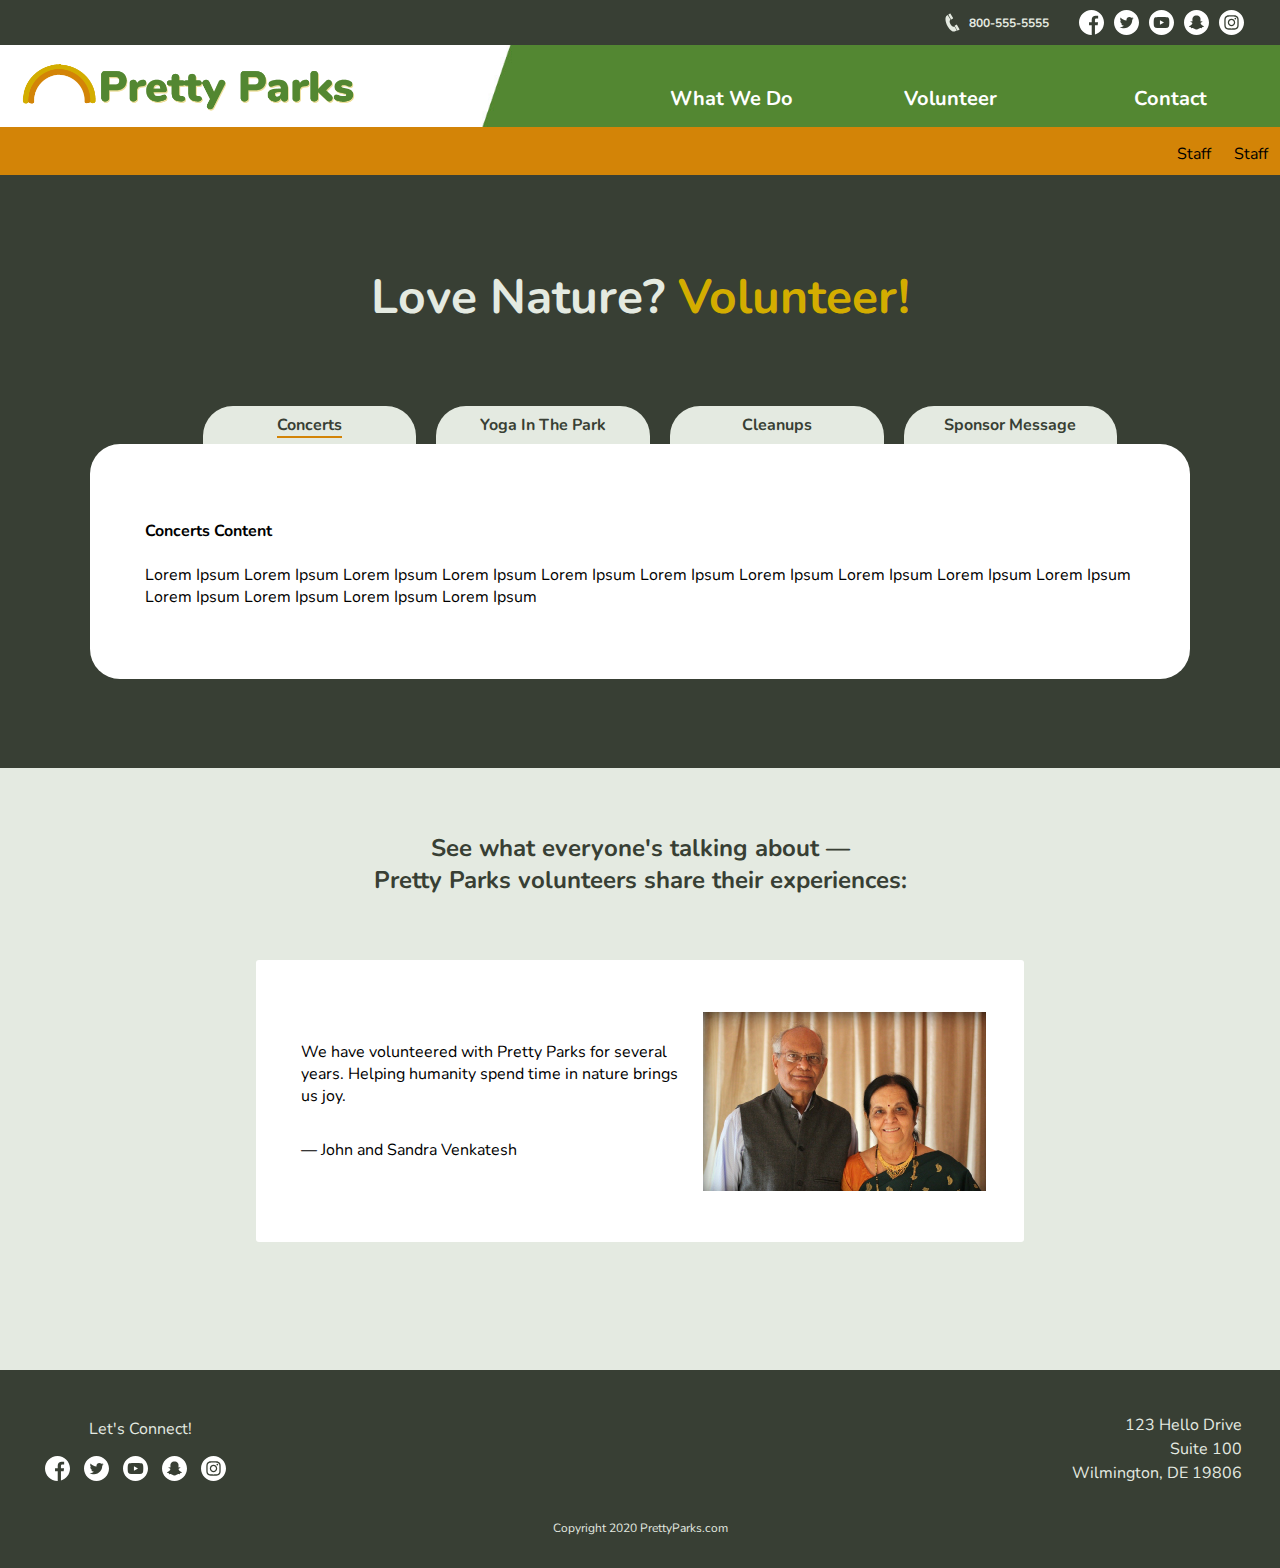
==== commit 9c6e421e: "Add other staff section to WWD page and border radius to imgs" ====
--- a/volunteer.html
+++ b/volunteer.html
@@ -116,7 +116,7 @@
         </p>
         <p class="quote-byline">— John and Sandra Venkatesh</p>
         </div>
-        <img src="images/couple.jpg" alt="">
+        <img class="volunteer-img" src="images/couple.jpg" alt="volunteer couple">
       </div>
      </div>
     </section>
--- a/css/main.css
+++ b/css/main.css
@@ -191,6 +191,12 @@
 .tab-pane.active {
   display: block;
 }
+.show {
+  display: block;
+}
+.volunteer-img {
+  max-width: 100%;
+}
 @media (min-width: 320px) {
   .top-bar-div {
     float: none;
@@ -281,7 +287,7 @@
             justify-content: center;
   }
   .what-we-do-page-section-amanda {
-    height: 750px;
+    height: 650px;
     max-width: 100%;
     position: relative;
     background-color: #d3ad00;
@@ -338,7 +344,7 @@
     text-align: center;
   }
   .green-overlapping-div h2 {
-    font-size: 2rem;
+    font-size: 1.25rem;
     color: #ffffff;
   }
   .what-we-do-green-daisy {
@@ -376,6 +382,7 @@
     -webkit-box-pack: end;
         -ms-flex-pack: end;
             justify-content: flex-end;
+    margin-top: 0%;
   }
   .nav-ul.show {
     text-decoration: none;
@@ -419,25 +426,17 @@
   .what-we-do-page-center-h2-amanda {
     text-align: center;
     font-size: 1.25rem;
-    padding: 5% 0% 0%;
+    padding: 5% 0% 5%;
     background-color: #d3ad00;
     margin: 0;
-    color: #383f34;
   }
   .volunteer-nav {
     background-color: #d38407;
     width: 100%;
-    padding: 5px;
-  }
-  .volunteer-nav ul {
-    display: -webkit-box;
-    display: -ms-flexbox;
-    display: flex;
-    margin-left: 84%;
-    list-style-type: none;
   }
   .volunteer-nav ul li {
     padding: 0% 7%;
+    margin-bottom: 6%;
   }
   /*JS Dropdown Nav Starts*/
   volunteer-nav ul {
@@ -459,6 +458,19 @@
   .condensed {
     display: none;
   }
+  .show {
+    display: block!important;
+  }
+  .volunteer-nav ul {
+    display: -webkit-box;
+    display: -ms-flexbox;
+    display: flex;
+    margin-left: 0%;
+    list-style-type: none;
+    -webkit-box-pack: center;
+        -ms-flex-pack: center;
+            justify-content: center;
+  }
   volunteer-nav ul li {
     list-style-type: none;
     width: 25%;
@@ -472,7 +484,7 @@
   /*JS Dropdown Nav Ends*/
   .volunteer-section {
     background-color: #383f34;
-    padding: 1% 7% 7% 7%;
+    padding: 0%;
   }
   .volunteer-section h1 {
     color: #e4eae1;
@@ -489,7 +501,7 @@
     margin: 0 auto;
     background-color: #fff;
     padding: 5%;
-    border-radius: 30px;
+    border-radius: 0px;
   }
   .volunteer-quote-section {
     background-color: #e4eae1;
@@ -512,7 +524,12 @@
     display: -webkit-box;
     display: -ms-flexbox;
     display: flex;
-    margin: 0% 20%;
+    -ms-flex-wrap: wrap;
+        flex-wrap: wrap;
+    -webkit-box-pack: center;
+        -ms-flex-pack: center;
+            justify-content: center;
+    margin: 0% 10%;
     position: relative;
   }
   .quote-div-inside {
@@ -521,10 +538,13 @@
   .quote-byline {
     float: left;
   }
+  /*JS Tabbed Content Starts Here*/
   #nav-tab {
     display: -webkit-box;
     display: -ms-flexbox;
     display: flex;
+    -ms-flex-wrap: wrap;
+        flex-wrap: wrap;
     -webkit-box-pack: center;
         -ms-flex-pack: center;
             justify-content: center;
@@ -534,8 +554,9 @@
   #nav-tab li {
     background-color: #e4eae1;
     padding: .75% 3%;
-    border-radius: 30px 30px 0px 0px;
-    margin: 0px 10px;
+    width: 100%;
+    border-radius: 0px;
+    margin: 2px 00px;
     text-decoration: none;
     list-style-type: none;
   }
@@ -547,11 +568,10 @@
     font-weight: bold;
   }
   .nav .active a {
-    border-bottom: 1px solid slateblue;
+    border-bottom: 2px solid #d38407;
   }
   .nav .active a:hover {
     border-color: transparent;
-    background: slateblue;
     color: white;
   }
   .tab-pane {
@@ -577,6 +597,20 @@
   #tabbed-content .panel.active {
     display: block;
   }
+  .other-staff-section {
+    background-color: #d38407;
+    width: 100%;
+    padding: 4% 0% 15% 0%;
+    text-align: center;
+  }
+  .family-here-h2 {
+    font-size: 1.25rem;
+  }
+  .down-arrow-family {
+    display: block;
+    margin: auto;
+    padding-bottom: 2%;
+  }
 }
 @media (min-width: 375px) {
   .mobile-logo {
@@ -610,6 +644,15 @@
   .what-we-do-page-section-amanda {
     height: 850px;
     padding-bottom: 9%;
+  }
+  .volunteer-nav ul {
+    display: -webkit-box;
+    display: -ms-flexbox;
+    display: flex;
+    margin-left: 84%;
+    -webkit-box-pack: end;
+        -ms-flex-pack: end;
+            justify-content: flex-end;
   }
 }
 @media (min-width: 768px) {
@@ -624,6 +667,21 @@
   .home-hero-overlay-message {
     right: 4%;
   }
+  .what-we-do-page-section-amanda {
+    height: 850px;
+    padding-bottom: 9%;
+  }
+  .inside-overlapping-div {
+    -webkit-box-pack: center;
+        -ms-flex-pack: center;
+            justify-content: center;
+  }
+  .what-we-do-page-section {
+    padding-bottom: 20%;
+  }
+  .family-here-h2 {
+    font-size: 2rem;
+  }
 }
 @media (min-width: 1024px) {
   .logo {
@@ -650,6 +708,9 @@
   .what-we-do-page-section-amanda {
     background-color: #538731;
   }
+  .what-we-do-page-section {
+    padding-bottom: 0%;
+  }
   .what-we-do-page-section p {
     color: #383f34;
   }
@@ -684,6 +745,7 @@
     display: -webkit-box;
     display: -ms-flexbox;
     display: flex;
+    margin-top: 2%;
   }
   .what-we-do-hero-text h1 {
     font-size: 2.5rem;
@@ -698,11 +760,13 @@
   .what-we-do-page-center-h2-amanda {
     background-color: #538731;
     color: #ffffff;
+    padding: 5% 0% 0%;
   }
   .jessica-img {
     position: absolute;
     margin-left: 5%;
     max-width: 60%;
+    border-radius: 5px;
   }
   .green-overlapping-div {
     background-color: #e4eae1;
@@ -712,7 +776,7 @@
     margin-left: 45%;
     margin-top: 6%;
     padding: 2%;
-    border-radius: 1px;
+    border-radius: 5px;
     text-align: left;
   }
   .green-overlapping-div h2 {
@@ -735,6 +799,7 @@
     padding-bottom: 5%;
     float: right;
     max-width: 60%;
+    border-radius: 5px;
   }
   .yellow-overlapping-div {
     width: 40%;
@@ -743,7 +808,7 @@
     margin-left: 10%;
     margin-top: 12%;
     padding: 2%;
-    border-radius: 2px;
+    border-radius: 5px;
     text-align: left;
   }
   .what-we-do-yellow-daisy {
@@ -753,8 +818,32 @@
     background-image: url("../images/green-white-header.jpg");
     background-size: cover;
   }
+  .other-staff-section {
+    padding: 4% 0%;
+  }
   .volunteer-section h1 {
     font-size: 3rem;
+  }
+  .quote-div {
+    -ms-flex-wrap: nowrap;
+        flex-wrap: nowrap;
+    margin: 0% 20%;
+  }
+  .volunteer-section {
+    padding: 1% 7% 7% 7%;
+  }
+  #nav-tab {
+    -ms-flex-wrap: nowrap;
+        flex-wrap: nowrap;
+  }
+  #nav-tab li {
+    border-radius: 30px 30px 0px 0px;
+    margin: 0px 10px;
+    width: 150px;
+  }
+  .container {
+    border-radius: 30px;
+    max-width: 1100px;
   }
 }
 @media (min-width: 1100px) {
@@ -781,6 +870,12 @@
     margin: 0;
     width: 16%;
   }
+  .nav-ul {
+    display: -webkit-box;
+    display: -ms-flexbox;
+    display: flex;
+    margin-top: 1%;
+  }
   .home-icons-div {
     margin: 5% 16%;
   }
@@ -805,3 +900,8 @@
     padding: 8% 20% 8% 10%;
   }
 }
+@media (min-width: 1900px) {
+  .nav-menu {
+    margin-top: .45%;
+  }
+}
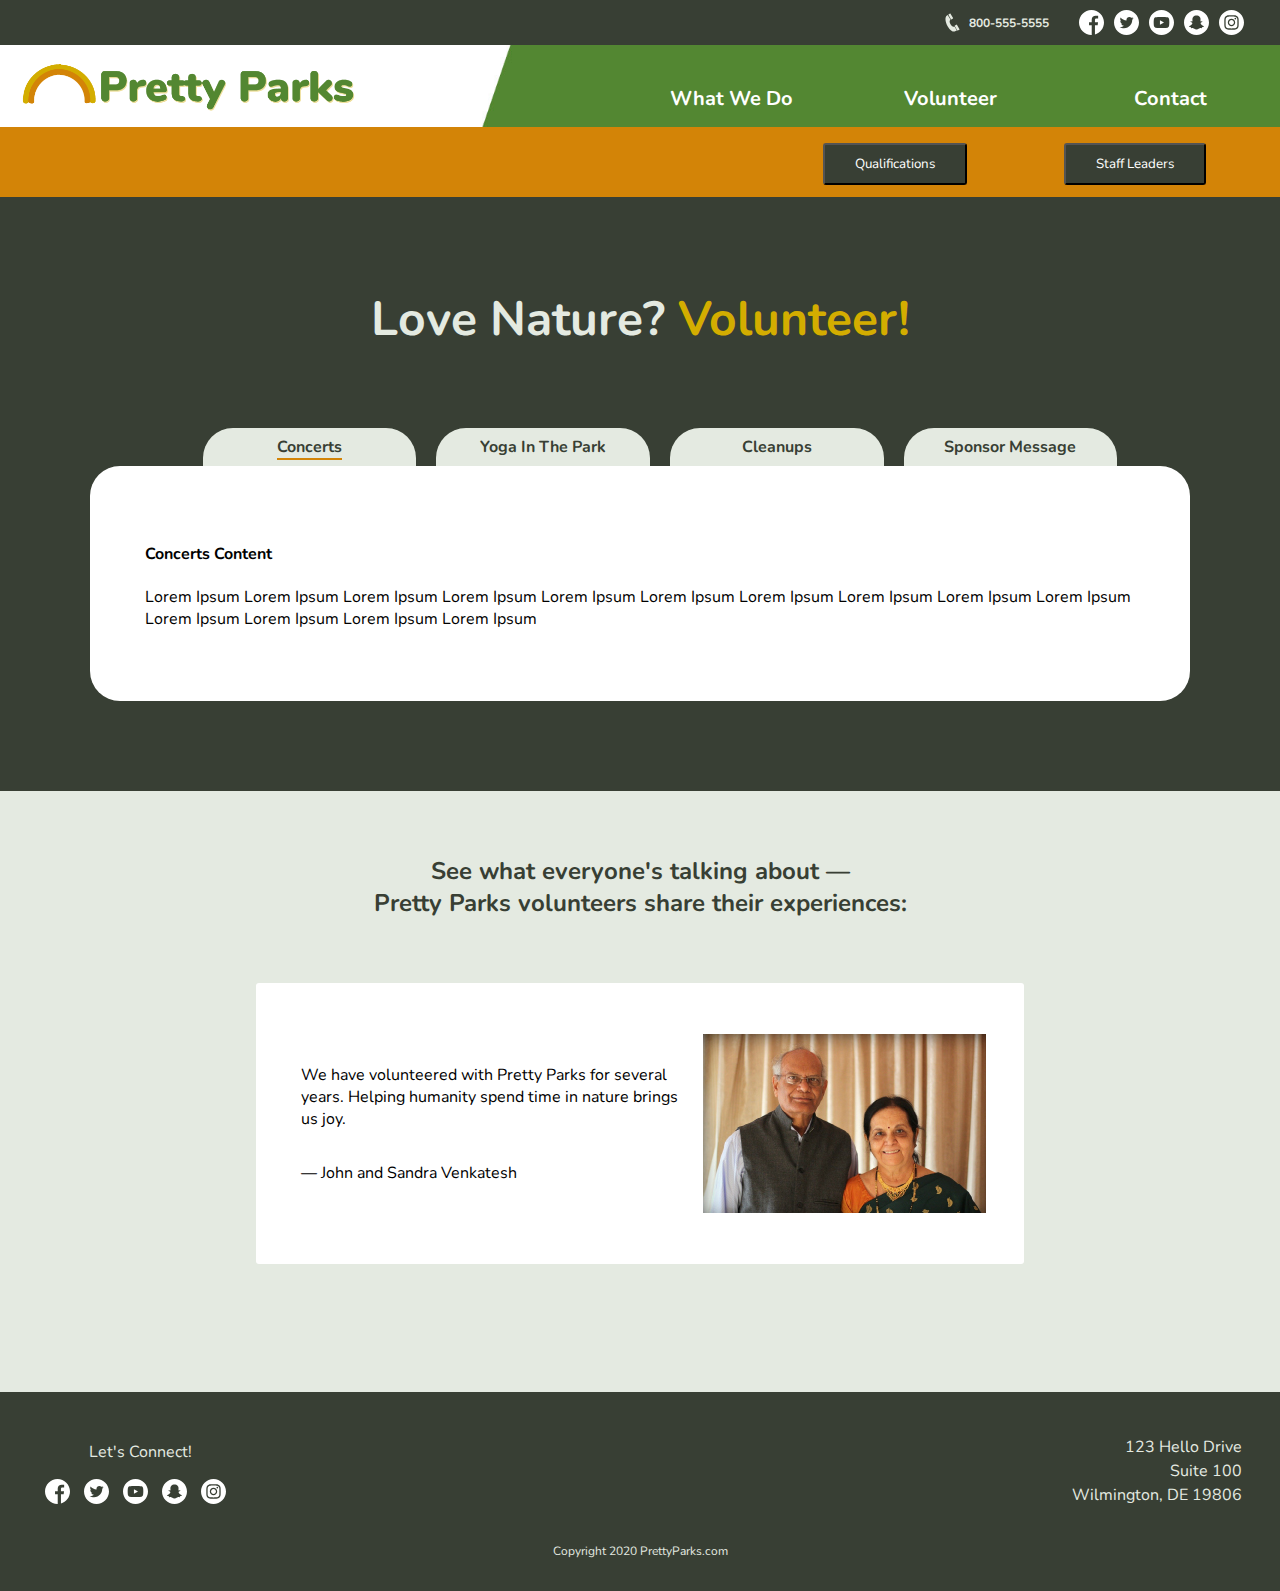
==== commit 247b8731: "Add favicon and indentation" ====
--- a/volunteer.html
+++ b/volunteer.html
@@ -5,6 +5,7 @@
     <meta charset="utf-8">
     <meta name="viewport" content="width=device-width, initial-scale=1, shrink-to-fit=no">
     <meta name="description" content="width=device-width, initial-scale=1, shrink-to-fit=no">
+    <link rel="icon" href="images/rainbow.png">
     <!-- CSS -->
     <link rel="stylesheet" href="css/main.css">
     <!-- Google Font Goes here -->
@@ -25,12 +26,12 @@
         </div>
       </div>
     </div>
-    <header class="green-white-header">
+  <header class="green-white-header">
       <a href="index.html"><img class="logo" src="images/Pretty-Parks-Logo.png"></a>
       <a href="index.html"><img class="mobile-logo" src="images/Pretty-Parks-Logo.png"></a>
           <nav class="nav-menu">
             <button class="hamburger" id="hamburger">
-              <img src="images/hamburger-img.png">
+              <img src="images/hamburger-img.png" alt="hamburger icon">
             </button>
             <ul class="nav-ul" id="nav-ul">
               <li><a href="what-we-do.html">What We Do</a></li>
@@ -42,7 +43,7 @@
   <nav class="volunteer-nav">
     <ul>
       <li class="nav-link">
-        <span>Staff</span>
+        <span><button>Qualifications</button></span>
         <div class="dropdown condensed">
           <ul>
             <li>Link</li>
@@ -52,7 +53,7 @@
         </div>
       </li>
       <li class="nav-link">
-        <span>Staff</span>
+        <span><button>Staff Leaders</button></span>
         <div class="dropdown condensed">
           <ul>
             <li>Link</li>
@@ -67,7 +68,6 @@
      <div>
      <section class="volunteer-section">
       <h1>Love Nature? <span class="volunteer-yellow-span">Volunteer!</span></h1>
-
     <!-- Tabbed Content Start -->
         <ul id="nav-tab" class="nav">
           <li class="active concerts"><a href="#">Concerts</a></li>
@@ -106,22 +106,20 @@
         </div>
     </section>
     <!-- Tabbed Content End -->
-
     <section class="volunteer-quote-section">
       <h2>See what everyone's talking about —</br>Pretty Parks volunteers share their experiences:</h2>
       <div class="around-quote-div">
-      <div class="quote-div">
-        <div class="quote-div-inside">
-        <p>We have volunteered with Pretty Parks for several years. Helping humanity spend time in nature brings us joy. 
-        </p>
-        <p class="quote-byline">— John and Sandra Venkatesh</p>
+        <div class="quote-div">
+          <div class="quote-div-inside">
+            <p>We have volunteered with Pretty Parks for several years. Helping humanity spend time in nature brings us joy. 
+           </p>
+           <p class="quote-byline">— John and Sandra Venkatesh</p>
+          </div>
+          <img class="volunteer-img" src="images/couple.jpg" alt="volunteer couple">
         </div>
-        <img class="volunteer-img" src="images/couple.jpg" alt="volunteer couple">
       </div>
-     </div>
     </section>
   </main>
-
     <footer>
       <div class="footer-divs">
         <div class="footer-left-div">
--- a/css/main.css
+++ b/css/main.css
@@ -185,13 +185,13 @@
   color: #fff;
   text-decoration: none;
 }
+.button-orange {
+  background-color: #d38407 !important;
+}
 .tab-pane {
   display: none;
 }
 .tab-pane.active {
-  display: block;
-}
-.show {
   display: block;
 }
 .volunteer-img {
@@ -216,7 +216,7 @@
     font-size: 15px;
     cursor: pointer;
     float: right;
-    padding: 10px 0px!important;
+    padding: 15px 0px 0px 0px !important;
   }
   .hamburger:focus {
     outline: none;
@@ -435,8 +435,8 @@
     width: 100%;
   }
   .volunteer-nav ul li {
-    padding: 0% 7%;
-    margin-bottom: 6%;
+    padding: 0% 4%;
+    margin-bottom: 1%;
   }
   /*JS Dropdown Nav Starts*/
   volunteer-nav ul {
@@ -454,6 +454,8 @@
     background-color: #333;
     color: #fff;
     text-align: center;
+    width: 100px;
+    border-radius: 0px 0px 5px 5px;
   }
   .condensed {
     display: none;
@@ -621,6 +623,9 @@
   .home-hero-overlay-message {
     right: 13%;
   }
+  .hamburger {
+    padding: 10px 0px!important;
+  }
 }
 @media (min-width: 415px) {
   .top-bar-div {
@@ -649,7 +654,7 @@
     display: -webkit-box;
     display: -ms-flexbox;
     display: flex;
-    margin-left: 84%;
+    margin-right: 2%;
     -webkit-box-pack: end;
         -ms-flex-pack: end;
             justify-content: flex-end;
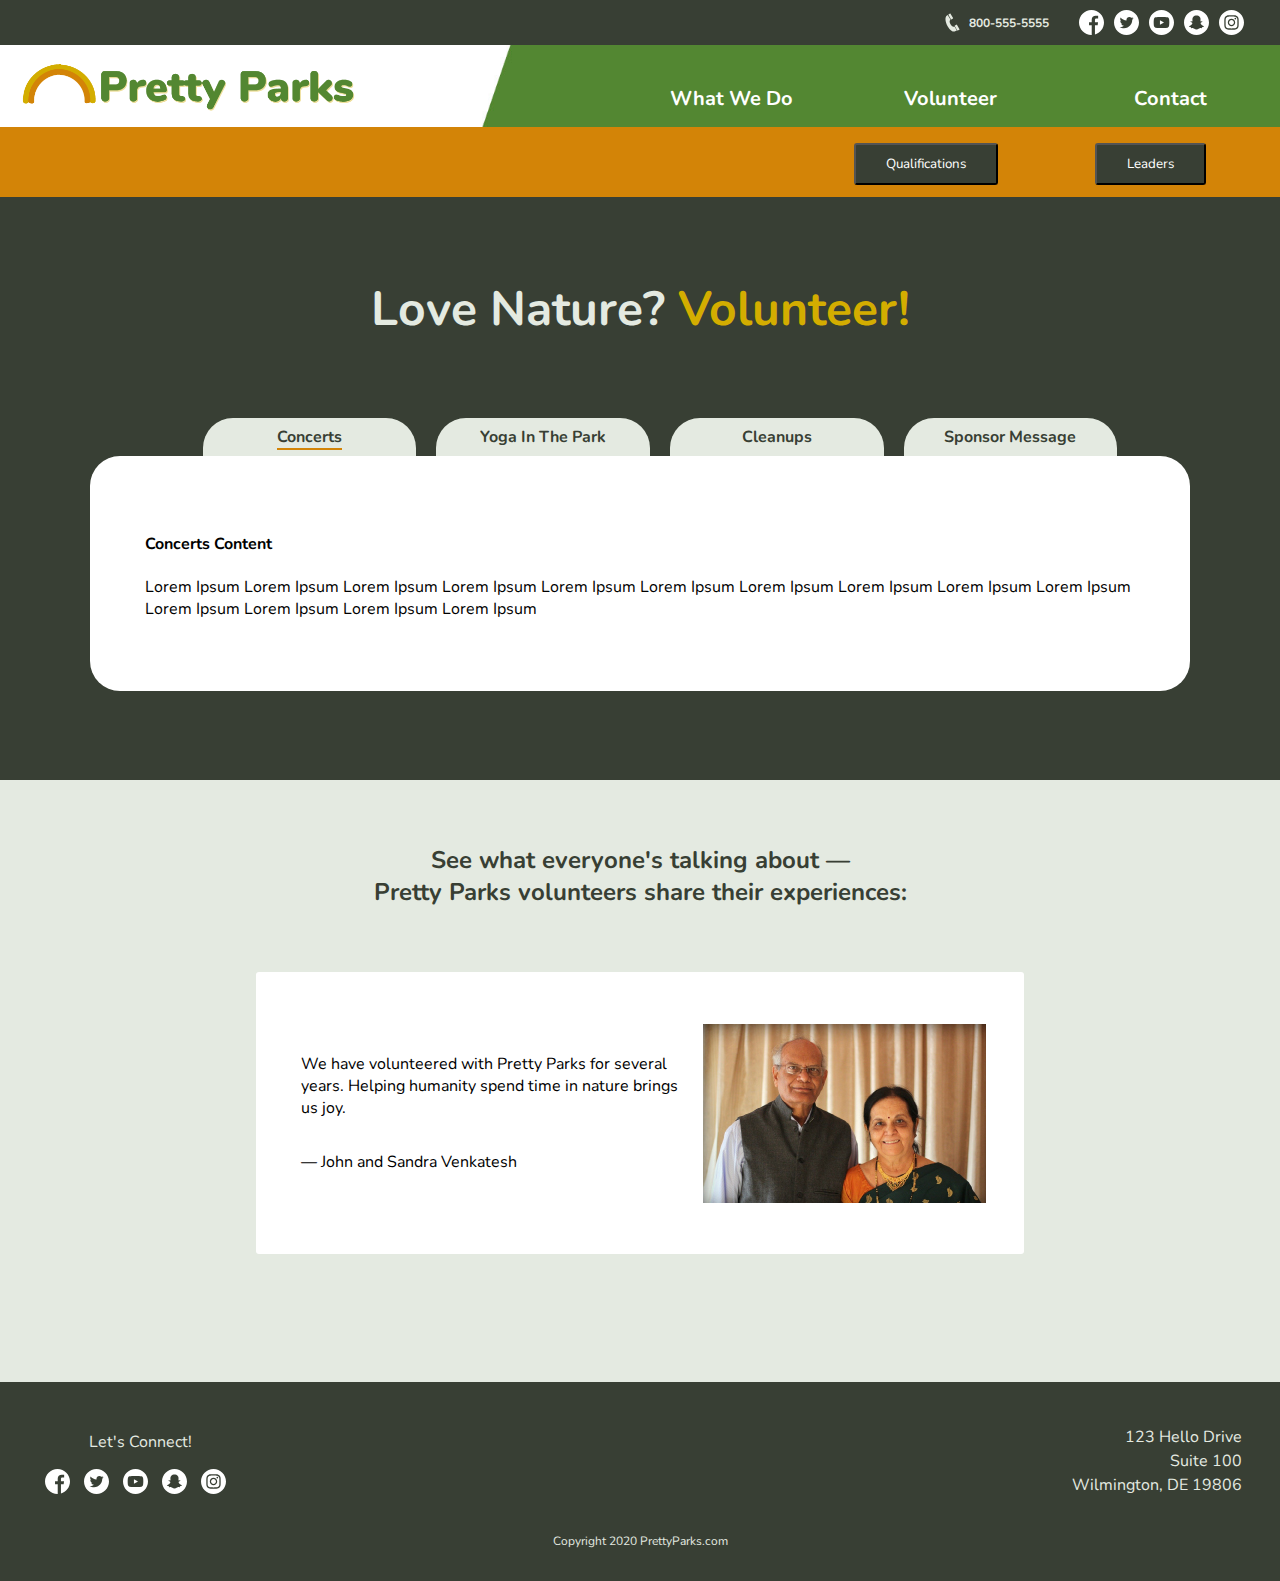
==== commit 1d2b7cf2: "Add alt tags to imgs" ====
--- a/volunteer.html
+++ b/volunteer.html
@@ -27,8 +27,8 @@
       </div>
     </div>
   <header class="green-white-header">
-      <a href="index.html"><img class="logo" src="images/Pretty-Parks-Logo.png"></a>
-      <a href="index.html"><img class="mobile-logo" src="images/Pretty-Parks-Logo.png"></a>
+      <a href="index.html"><img class="logo" src="images/Pretty-Parks-Logo.png" alt="pretty parks logo"></a>
+      <a href="index.html"><img class="mobile-logo" src="images/Pretty-Parks-Logo.png" alt="pretty parks logo"></a>
           <nav class="nav-menu">
             <button class="hamburger" id="hamburger">
               <img src="images/hamburger-img.png" alt="hamburger icon">
@@ -46,26 +46,25 @@
         <span><button>Qualifications</button></span>
         <div class="dropdown condensed">
           <ul>
-            <li>Link</li>
-            <li>Link</li>
-            <li>Link</li>
+            <li>Skills</li>
+            <li>Programs</li>
+            <li>Partners</li>
           </ul>
         </div>
       </li>
       <li class="nav-link">
-        <span><button>Staff Leaders</button></span>
+        <span><button>Leaders</button></span>
         <div class="dropdown condensed">
           <ul>
-            <li>Link</li>
-            <li>Link</li>
-            <li>Link</li>
+            <li>Adult</li>
+            <li>Youth</li>
+            <li>Senior</li>
           </ul>
         </div>
       </li>
     </ul>
   </nav>
    <main>
-     <div>
      <section class="volunteer-section">
       <h1>Love Nature? <span class="volunteer-yellow-span">Volunteer!</span></h1>
     <!-- Tabbed Content Start -->
@@ -86,23 +85,23 @@
               <p>Lorem Ipsum Lorem Ipsum Lorem Ipsum Lorem Ipsum Lorem Ipsum Lorem Ipsum Lorem Ipsum Lorem
                 Ipsum Lorem Ipsum Lorem Ipsum Lorem Ipsum Lorem Ipsum Lorem Ipsum Lorem Ipsum</p>
             </div>
-          <div class="tab-pane" id="cleanups">
-            <h4>Cleanups Content</h4>
-            <p>Lorem Ipsum Lorem Ipsum Lorem Ipsum Lorem Ipsum Lorem Ipsum Lorem Ipsum Lorem Ipsum Lorem
-              Lorem Ipsum Lorem Ipsum Lorem Ipsum Lorem Ipsum Lorem Ipsum Lorem Ipsum Lorem Ipsum Lorem Ipsum
-            </p>
-          </div>
-          <div class="tab-pane" id="sponsor">
-            <h4>Message From Our Sponsor</h4>
-            <p>"Throughout my life, the best times were always spent in nature. While filming Walker Texas Ranger for eight years, I found
-              relaxation and peace at national parks. If it weren't for nature and wildlife, my success would have taken a hit instead of bad guys on the show. I hope you find as much enjoyment as I have. Remember, life is short and meant to be fun! Click 
-              the button below for a Chuck Norris joke or two. Then, have a happy day!"</p>
-            <figure><img src="images/chucknorris.png">
-              <figcaption>Chuck Norris, Pretty Parks Sponsor</figcaption>
-            </figure>  
-            <p id="chuck-norris-joke"></p>
-            <button id="generate-joke-button">Get Joke</button>
-          </div>
+            <div class="tab-pane" id="cleanups">
+              <h4>Cleanups Content</h4>
+              <p>Lorem Ipsum Lorem Ipsum Lorem Ipsum Lorem Ipsum Lorem Ipsum Lorem Ipsum Lorem Ipsum Lorem
+                Lorem Ipsum Lorem Ipsum Lorem Ipsum Lorem Ipsum Lorem Ipsum Lorem Ipsum Lorem Ipsum Lorem Ipsum
+              </p>
+            </div>
+            <div class="tab-pane" id="sponsor">
+              <h4>Message From Our Sponsor</h4>
+              <p>"Throughout my life, the best times were always spent in nature. While filming Walker Texas Ranger for eight years, I found
+                relaxation and peace at national parks. If it weren't for nature and wildlife, my success would have taken a hit instead of bad guys on the show. I hope you find as much enjoyment as I have. Remember, life is short and meant to be fun! Click 
+                the button below for a Chuck Norris joke or two. Then, have a happy day!"</p>
+              <figure><img src="images/chucknorris.png">
+                <figcaption>Chuck Norris, Pretty Parks Sponsor</figcaption>
+              </figure>  
+              <p id="chuck-norris-joke"></p>
+             <button id="generate-joke-button">Get Joke</button>
+            </div>
         </div>
     </section>
     <!-- Tabbed Content End -->
--- a/css/main.css
+++ b/css/main.css
@@ -433,18 +433,12 @@
   .volunteer-nav {
     background-color: #d38407;
     width: 100%;
+    padding-bottom: 3%;
   }
   .volunteer-nav ul li {
     padding: 0% 4%;
     margin-bottom: 1%;
-  }
-  /*JS Dropdown Nav Starts*/
-  volunteer-nav ul {
-    display: -webkit-box;
-    display: -ms-flexbox;
-    display: flex;
-    padding: 0;
-    border: 2px solid #333;
+    text-align: center;
   }
   .dropdown ul {
     -webkit-box-orient: vertical;
@@ -473,13 +467,6 @@
         -ms-flex-pack: center;
             justify-content: center;
   }
-  volunteer-nav ul li {
-    list-style-type: none;
-    width: 25%;
-    height: 30px;
-    text-align: center;
-    border: 2px solid #333;
-  }
   .dropdown ul li {
     width: 100%;
   }
@@ -493,6 +480,7 @@
     padding: 4%;
     text-align: center;
     font-size: 2rem;
+    margin-top: 2%;
   }
   .volunteer-yellow-span {
     color: #d3ad00;
@@ -837,6 +825,9 @@
   .volunteer-section {
     padding: 1% 7% 7% 7%;
   }
+  .volunteer-nav {
+    padding-bottom: 0%;
+  }
   #nav-tab {
     -ms-flex-wrap: nowrap;
         flex-wrap: nowrap;
